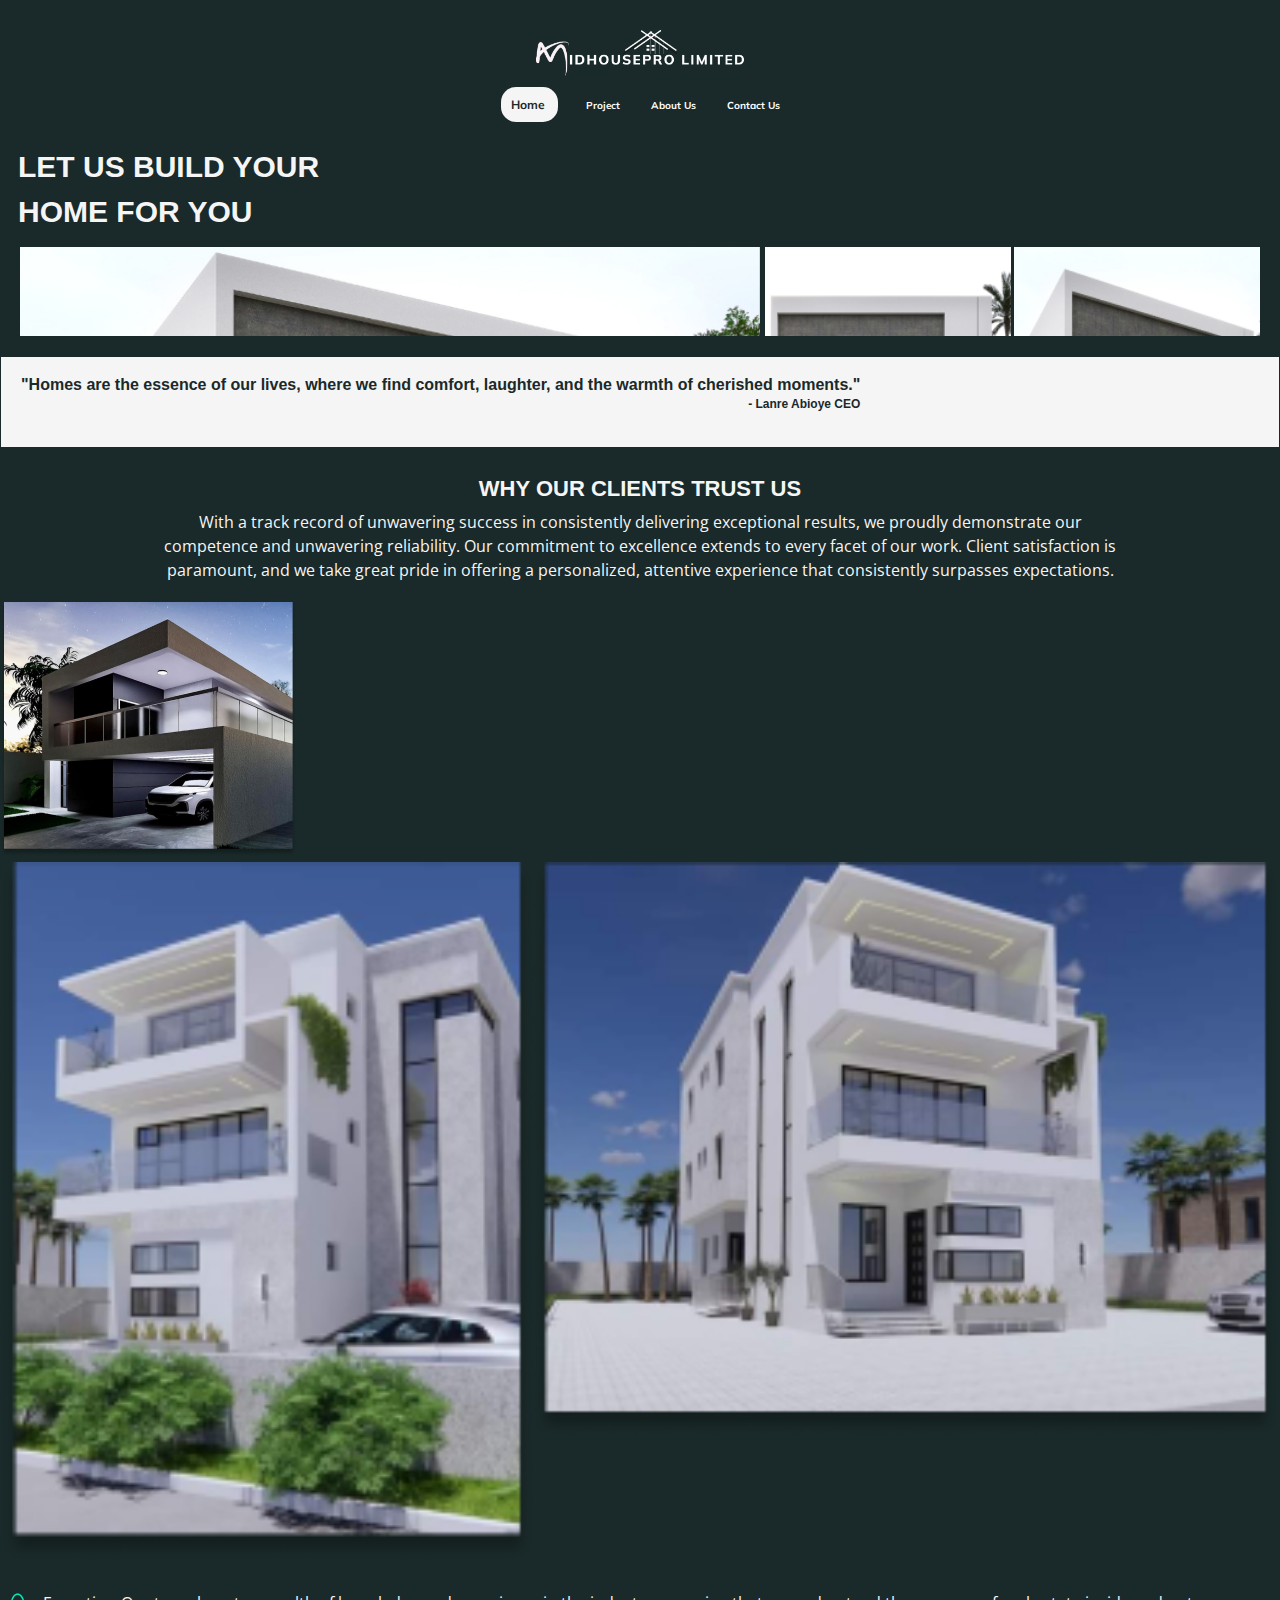
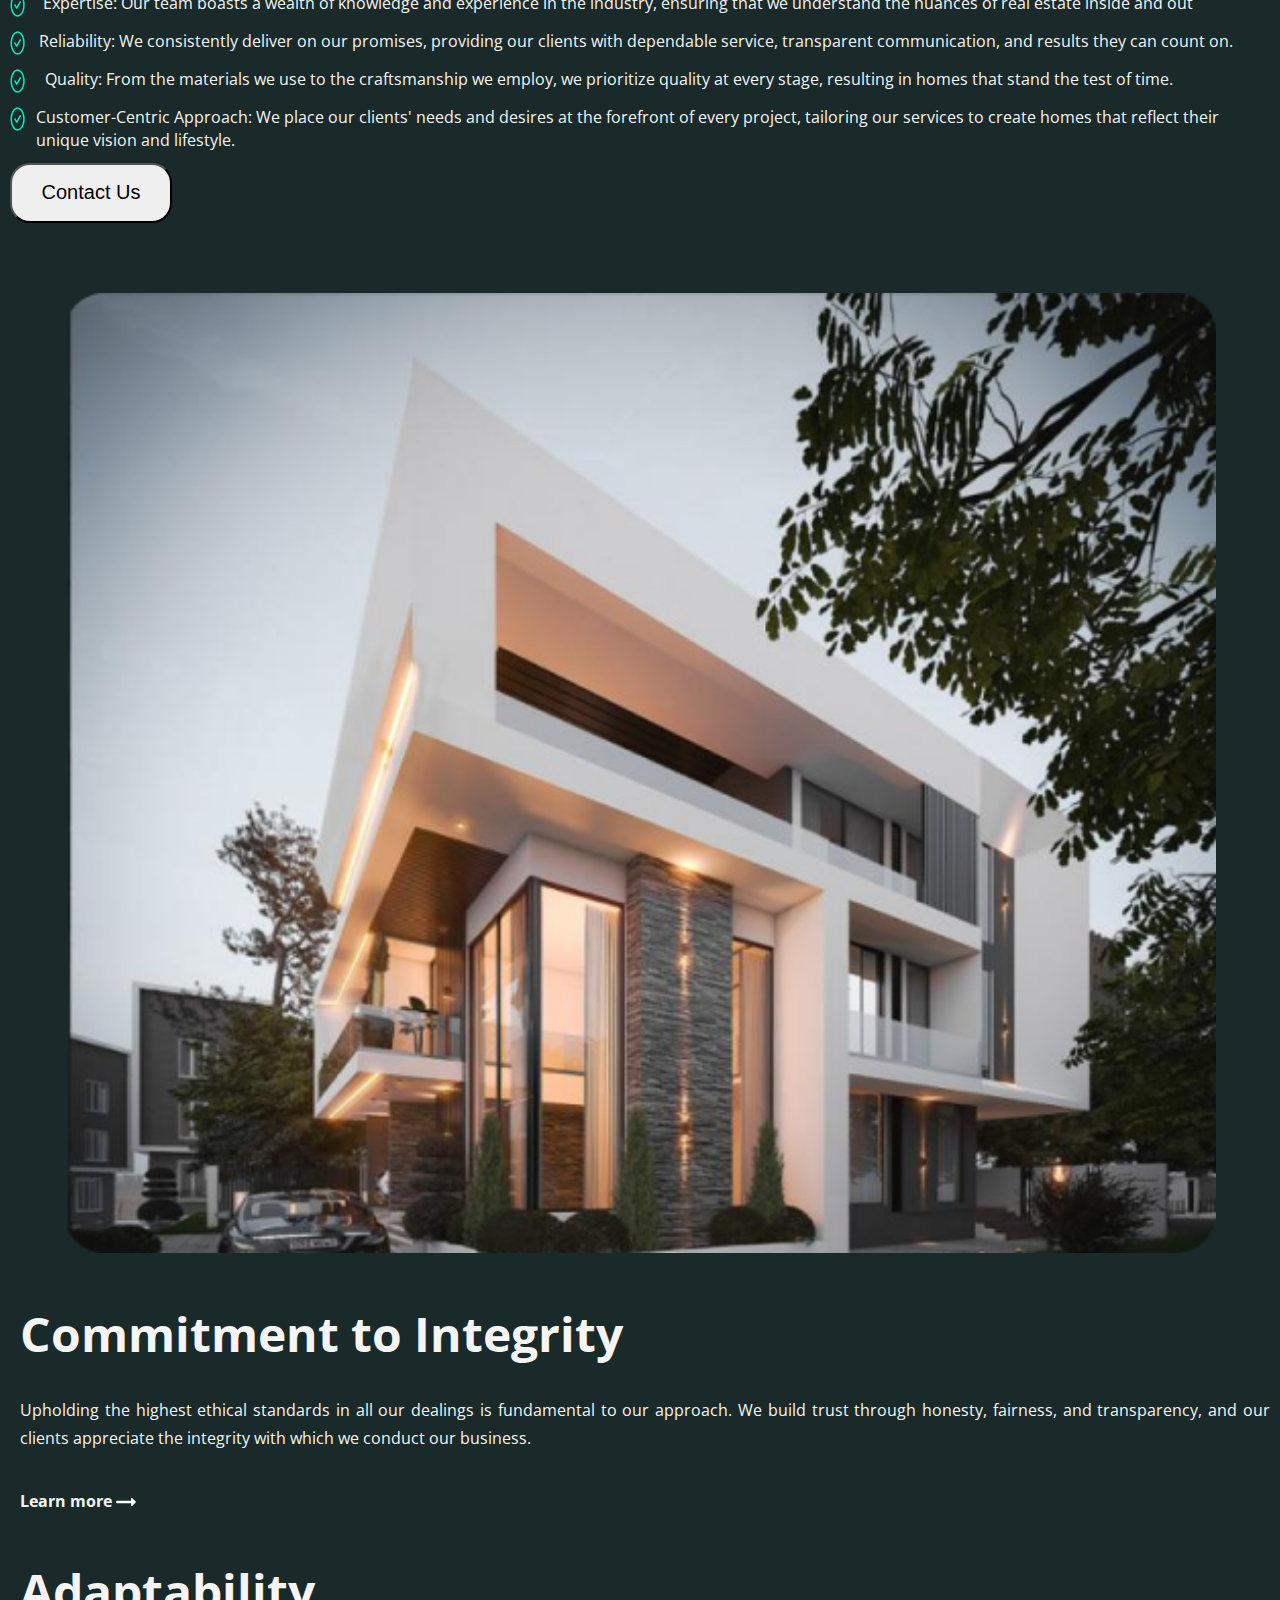
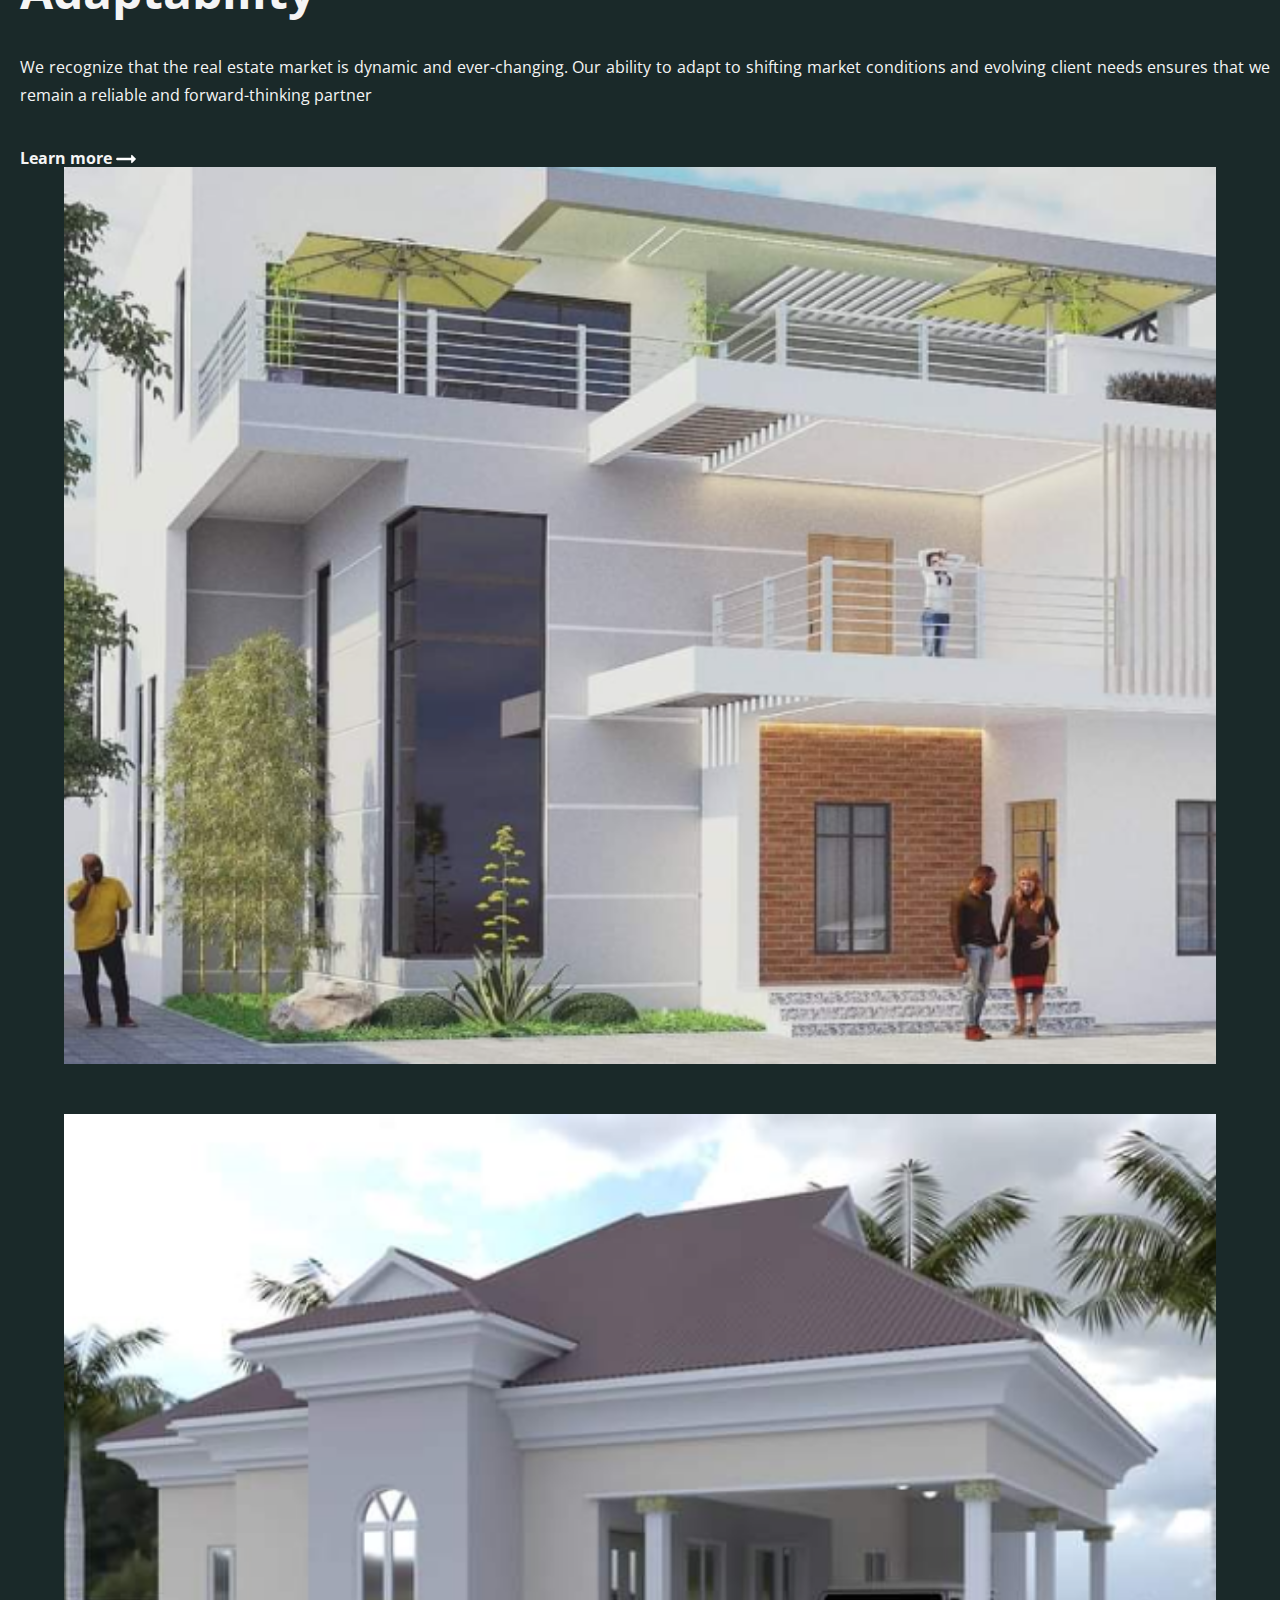
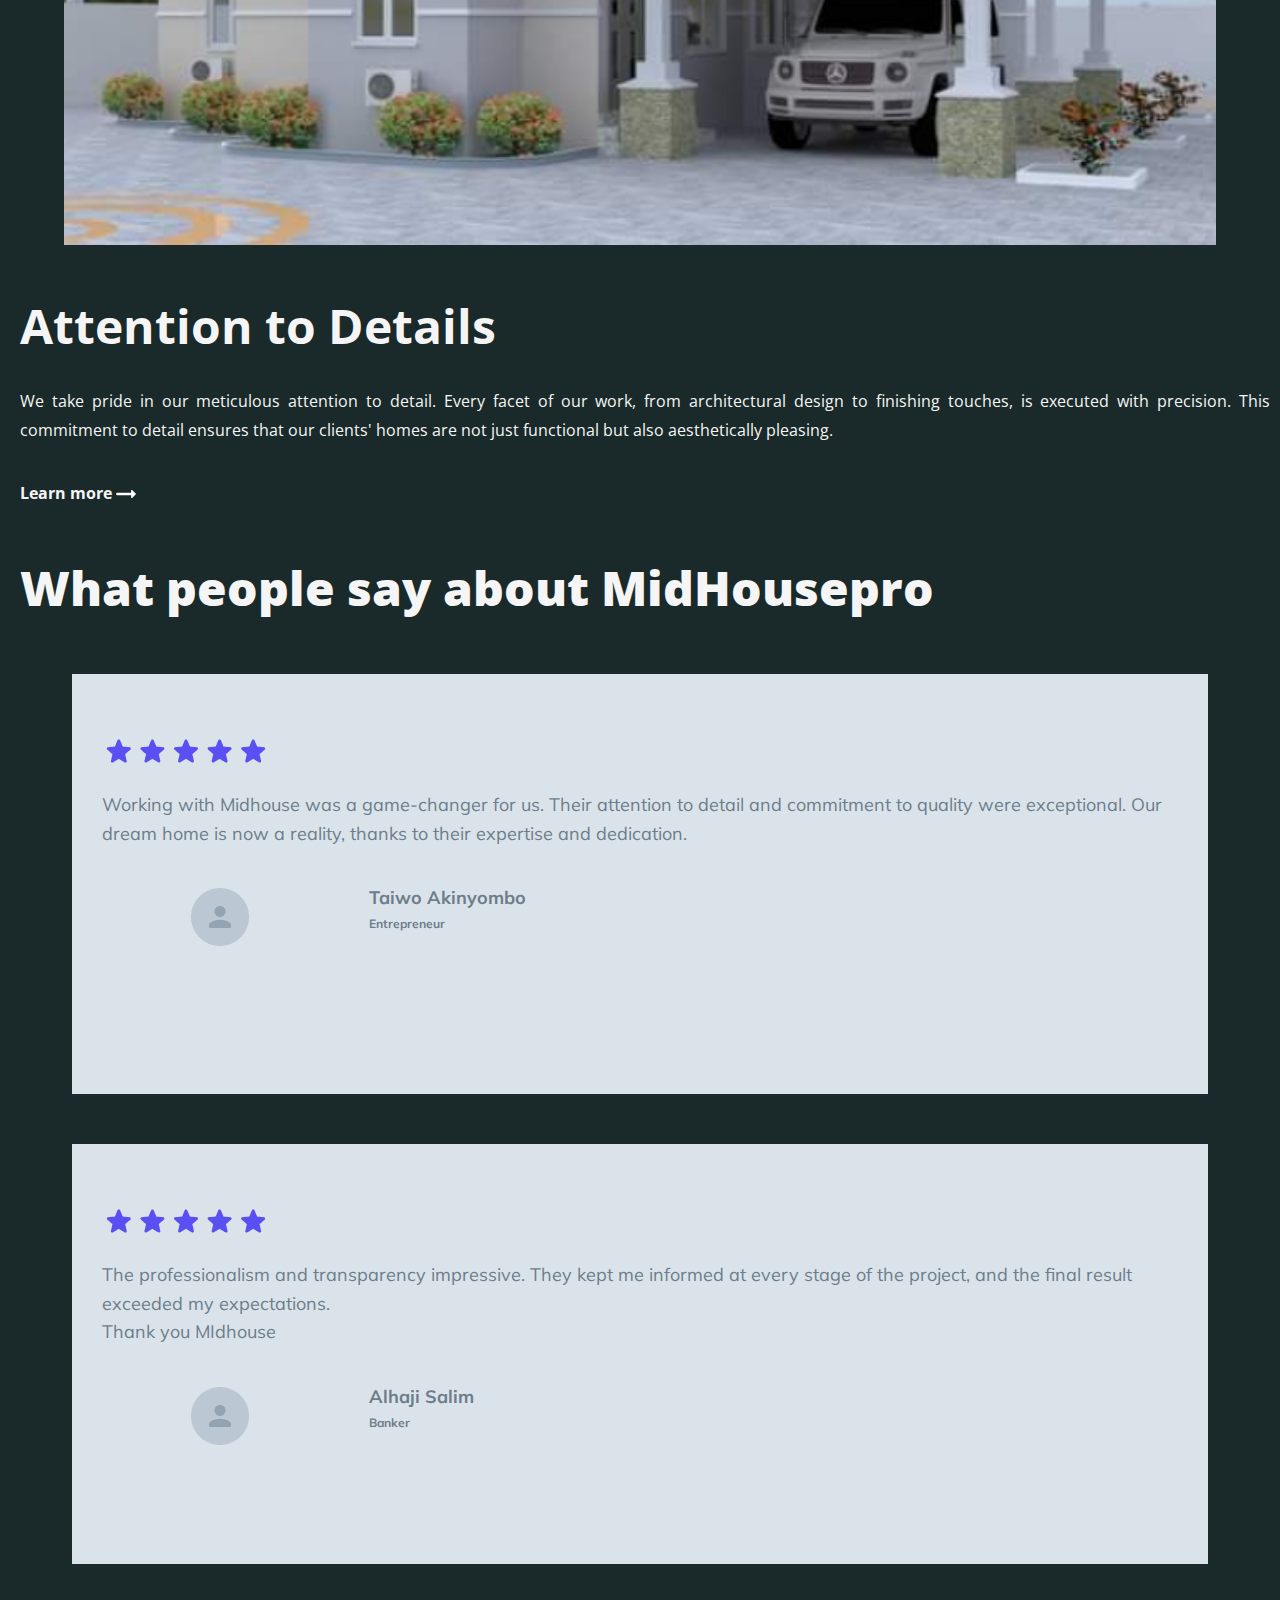
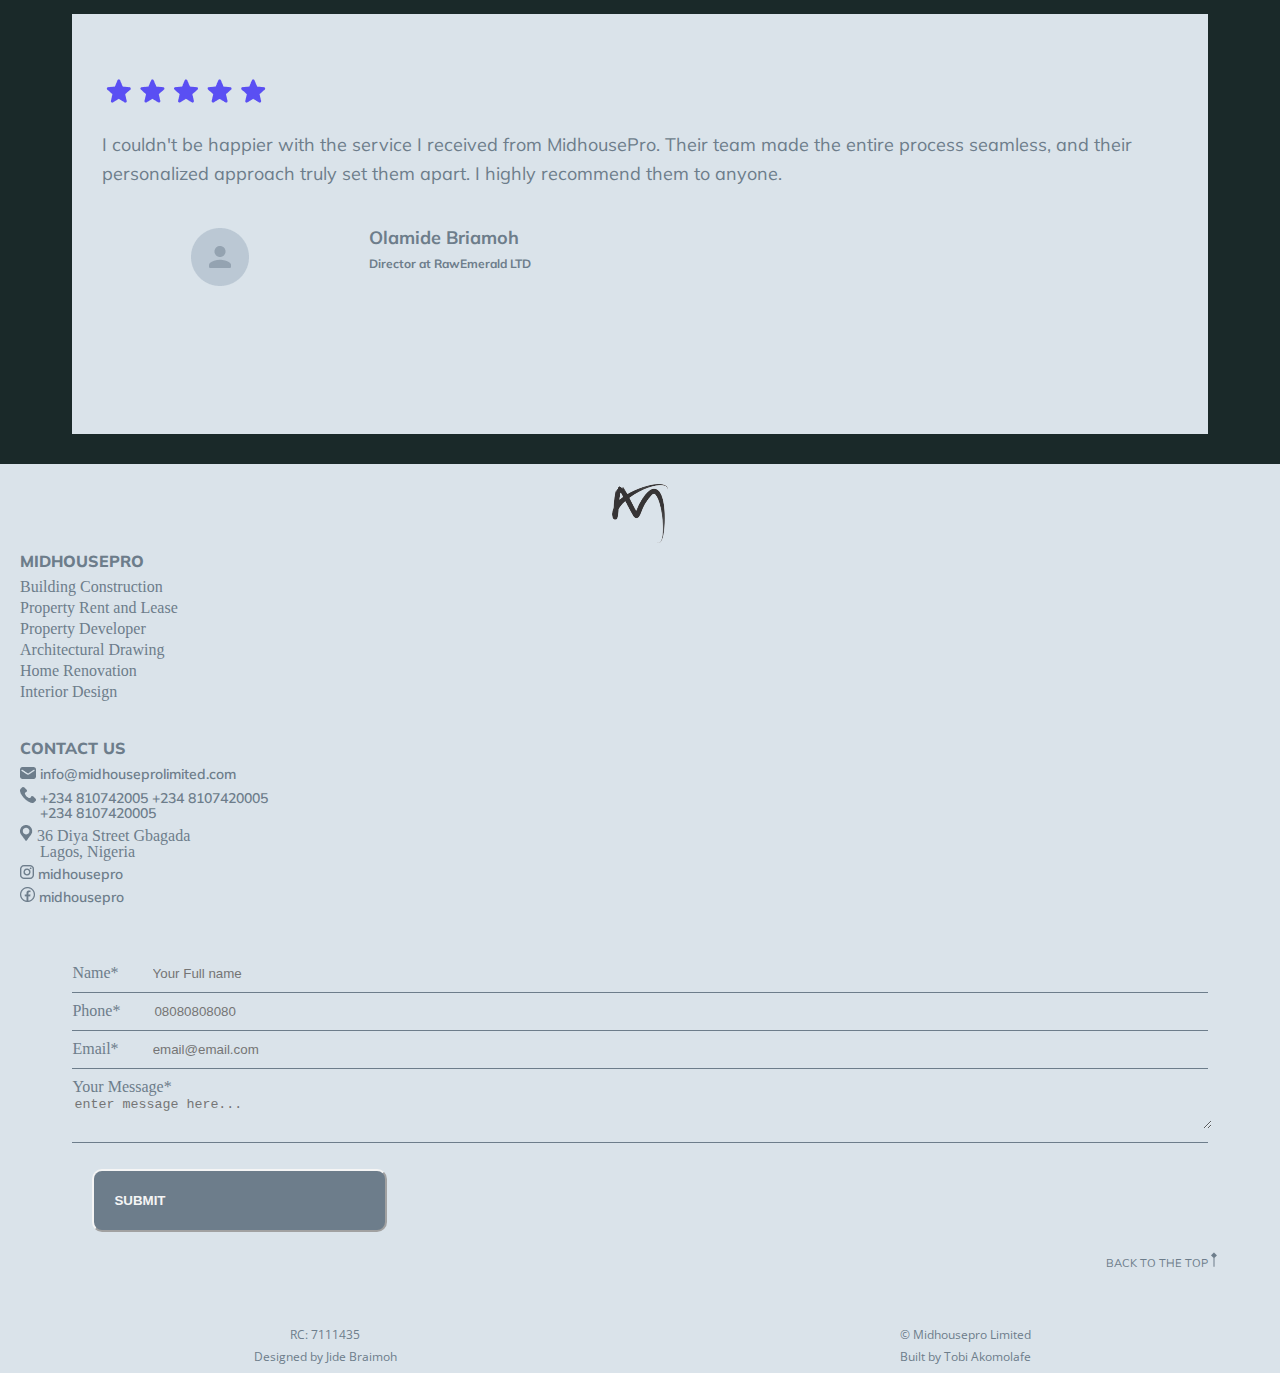
==== index.html @ d9597db4 "mobile version for all pages completed" ====
<!DOCTYPE html>
<html lang="en">
<head>
    <meta charset="UTF-8">
    <meta name="viewport" content="width=device-width, initial-scale=1.0">
    <meta name="description" content="Mid House Pro Limited Company">
    <title>MidHouseProLimited</title>
    <link rel="stylesheet" href="style.css">
</head>
<body>
    <section class="main">
        <nav>
            <div class="mainLogo"> </div>
            <div class="navLinks">
                <ul>
                    <li><a href="#" class="active"> Home </a></li>
                    <li><a href="projects.html" class=""> Project </a></li>
                    <li><a href="about.html" class=""> About Us </a></li>
                    <li><a href="#" class=""> Contact Us </a></li>
                </ul>
            </div>
        </nav>
<!-- home banner starts here -->
        <div class="home_banner">
            <div class="home_banner_Heading">
                <h1>LET US BUILD YOUR</h1>
                <h1>HOME FOR YOU</h1>
            </div>

            <div class="home_banner_images">
                <div class="home_banner_image1"></div>
                <div class="home_banner_imageGroup">
                    <div class="home_banner_image2"></div>
                    <div class="home_banner_image3"></div>
                </div>
            </div>
            <div class="ceo_caption">
                <figure>
                    "Homes are the essence of our lives, where we find comfort, laughter, and the warmth of cherished moments."
                    <figcaption> - Lanre Abioye CEO</figcaption>
                </figure>
            </div>
        </div>
    <!-- home banner ends here -->

    <!-- why trust us starts here -->
        <div class="why_us">
            <h1> Why our clients trust us </h1>
            <p> With a track record of unwavering success in consistently delivering exceptional results, 
                we proudly demonstrate our competence and unwavering reliability. 
                Our commitment to excellence extends to every facet of our work. Client satisfaction is paramount,
                and we take great pride in offering a personalized, attentive experience that consistently surpasses expectations.
            </p>
        </div>

        <div class="why_us_img">
            <img id = "whyusimg_1" src="/assets/whyus_1.png" alt="" srcset="">
            <img id = "whyusimg_2" src="/assets/whyus_2.png" alt="" srcset="">
            <img id = "whyusimg_3" src="/assets/whyus_3.png" alt="" srcset="">
        </div>

        <div class="why_us_points">
            <div class="why_us_data">
                <img src="/assets/tick-circle.png" alt="" srcset="">
                <p>Expertise: Our team boasts a wealth of knowledge and experience in the industry, 
                    ensuring that we understand the nuances of real estate inside and out</p>
            </div>
            

            <div class="why_us_data">
                <img src="/assets/tick-circle.png" alt="" srcset="">
                <p>
                    Reliability: We consistently deliver on our promises, providing our clients with dependable service, 
                    transparent communication, and results they can count on.
                </p>
            </div>

            <div class="why_us_data">
                <img src="/assets/tick-circle.png" alt="" srcset="">
                <p>
                    Quality: From the materials we use to the craftsmanship we employ, 
                    we prioritize quality at every stage, resulting in homes that stand the test of time.
                </p>
            </div>

            <div class="why_us_data">
                <img src="/assets/tick-circle.png" alt="" srcset="">
                <p>
                    Customer-Centric Approach: We place our clients' needs and desires at the forefront of every project, 
                    tailoring our services to create homes that reflect their unique vision and lifestyle.
                </p>
            </div>

            <button class="contact_btn" type="button"> <a href="#contactUs"> Contact Us </a></button>
        </div>
    <!-- why trust us ends here -->

    <!-- Commitment Starts Here -->
    <div class="mhp_commitment">
        <div class="mhp_commitment_item">
            <div class="commitment_img">
            <img src="/assets/integrity.png" alt="" srcset="">
            </div>
            <div class="commitment_data">
                <h1>
                    Commitment to Integrity
                </h1>
                <p>
                    Upholding the highest ethical standards in all our dealings is fundamental to our approach. 
                    We build trust through honesty, fairness, and transparency, 
                    and our clients appreciate the integrity with which we conduct our business.
                </p>
            </div>
            <div class="learnmore">
                <p>Learn more</p>
                <img src="/assets/arrow_right.png">
            </div>
        </div>



        <div class="mhp_commitment_item">
            <div class="commitment_data">
            <h1>
                Adaptability
            </h1>
            <p>
                We recognize that the real estate market is dynamic and ever-changing. 
                Our ability to adapt to shifting market conditions and evolving client needs ensures that we 
                remain a reliable and forward-thinking partner
            </p>
        </div>
        <div class="learnmore">
            <p>Learn more</p>
            <img src="/assets/arrow_right.png">
        </div>
        <div class="commitment_img">
            <img src="/assets/Adaptability.png" alt="" srcset="">
        </div>
        </div>
        
        
        <div class="mhp_commitment_item">
            <div class="commitment_img">
            <img src="/assets/Attention.png" alt="" srcset="">
        </div>
        <div class="commitment_data">
            <h1>
                Attention to Details
            </h1>
            <p>
                We take pride in our meticulous attention to detail. Every facet of our work, 
                from architectural design to finishing touches, is executed with precision. 
                This commitment to detail ensures that our clients' homes are not just functional 
                but also aesthetically pleasing.
            </p>
        </div>
        <div class="learnmore">
            <p>Learn more</p>
            <img src="/assets/arrow_right.png">
        </div>
            
        </div>
    </div>
    <!-- Commitment Ends Here -->




    <!-- Reviews Starts here -->
    <div class="mhp_reviews">
        <div class="review_heading">
            <h1>What people say about MidHousepro</h1>
        </div>

        <div class="review_block">
            <img src="/assets/Stars.png" alt="">
            <p>
                Working with Midhouse was a game-changer for us. Their attention to detail and commitment to quality were exceptional. 
                Our dream home is now a reality, thanks to their expertise and dedication.
            </p>
            <div class="reviewer">
                <img src="/assets/Avatar.png" alt="">
                <h3 class="reviewername">Taiwo Akinyombo <span><br>Entrepreneur</span></h3>

            </div>
        </div>

        <div class="review_block">
            <img src="/assets/Stars.png" alt="">
            <p>
                The professionalism and transparency impressive. They kept me informed at every stage of the project, 
                and the final result exceeded my expectations. <br>
                Thank you MIdhouse
            </p>
            <div class="reviewer">
                <img src="/assets/Avatar.png" alt="">
                <h3 class="reviewername">Alhaji Salim <span><br>Banker</span></h3>

            </div>
        </div>


        <div class="review_block">
            <img src="/assets/Stars.png" alt="">
            <p>
                I couldn't be happier with the service I received from MidhousePro. 
                Their team made the entire process seamless, and their personalized approach truly set them apart. 
                I highly recommend them to anyone.
            </p>
            <div class="reviewer">
                <img src="/assets/Avatar.png" alt="">
                <h3 class="reviewername">Olamide Briamoh <span><br>Director at RawEmerald LTD</span></h3>

            </div>
        </div>
    </div>
    <!-- Reviews Ends Here -->

    <!-- contactUs footer -->
    <div class="Mhp_contactus">
        <img src="/assets/logo_m.png" alt="">
        <div class="contact_services">
            <p>midhousepro</p>
            <ul>
                <li> Building Construction </li>
                <li> Property Rent and Lease </li>
                <li> Property Developer </li>
                <li> Architectural Drawing </li>
                <li> Home Renovation </li>
                <li> Interior Design </li>
            </ul>
        </div>


        <div class="contact_social">
            <p>Contact Us</p>
            <ul>
                <li> 
                    <img src="/assets/icon_mail.png" alt=""> 
                    <a href="mailto:info@midhouseprolimited.com">info@midhouseprolimited.com</a> 
                </li>
                <li><img src="/assets/icon_phone.png" alt=""> 
                    <a href="tel:+234810742005">+234 810742005</a>
                    <a href="tel:+2348107420005">+234 8107420005</a>
                    <a class="contact_paragraph" href="tel:+2348107420005">+234 8107420005</a>
                </li>
                <li> <img src="/assets/icon_location.png" alt=""> 
                    36 Diya Street Gbagada <span class="contact_paragraph">Lagos, Nigeria</span>
                </li>
                <li> 
                    <img src="/assets/icon_ig.png" alt=""> 
                    <a href="https://instagram.com/midhousepro">midhousepro</a> 
                </li>
                <li> 
                    <img src="/assets/icon_fb.png" alt=""> 
                    <a href="https://fb.com/midhousepro">midhousepro</a> 
                </li>
            </ul>
        </div>

        <div class="form_contact_us">
            <form class="form_contact_us">
                <div class="form_items">
                  <label for="name">Name*</label>
                  <input type="text" id="name" name="name" placeholder="Your Full name">
                </div>
        
                <div class="form_items">
                  <label for="phone">Phone*</label>
                  <input type="tel" id="Phone" name="phone" placeholder="08080808080">
                </div>
        
                <div class="form_items">
                  <label for="name">Email*</label>
                  <input type="email" id="email" name="email" placeholder="email@email.com">
                </div>
        
                <div class="form_items">
                  <label for="message">Your Message*</label>
                  <textarea id="message" name="message" placeholder="enter message here..."></textarea>
                </div>
        
                <br>
                <button> Submit </button>
                <p> BACK TO THE TOP 
                    <a href="#"> 
                        <img src="/assets/arrow_up.png" alt=""> 
                    </a>
                </p>
              </form>
        </div>
    </div>
    <!-- ContactUs Ends Here -->

</section>
    <footer>
        <p>RC: 7111435 </p>
        <p>&copy; Midhousepro Limited</p>
        <p>Designed by Jide Braimoh</p>
        <p>Built by Tobi Akomolafe</p>
    </footer>
    
    <script src="script.js"></script>
</body>
</html>
---- style.css ----
/* http://meyerweb.com/eric/tools/css/reset/ 
   v2.0 | 20110126
   License: none (public domain)
*/

html,
body,
div,
span,
applet,
object,
iframe,
h1,
h2,
h3,
h4,
h5,
h6,
p,
blockquote,
pre,
a,
abbr,
acronym,
address,
big,
cite,
code,
del,
dfn,
em,
img,
ins,
kbd,
q,
s,
samp,
small,
strike,
strong,
sub,
sup,
tt,
var,
b,
u,
i,
center,
dl,
dt,
dd,
ol,
ul,
li,
fieldset,
form,
label,
legend,
table,
caption,
tbody,
tfoot,
thead,
tr,
th,
td,
article,
aside,
canvas,
details,
embed,
figure,
figcaption,
footer,
header,
hgroup,
menu,
nav,
output,
ruby,
section,
summary,
time,
mark,
audio,
video {
    margin: 0;
    padding: 0;
    border: 0;
    font-size: 100%;
    /* font: inherit; */
    vertical-align: baseline;
}

/* HTML5 display-role reset for older browsers */
article,
aside,
details,
figcaption,
figure,
footer,
header,
hgroup,
menu,
nav,
section {
    display: block;
}

body {
    line-height: 1;
}

ol,
ul {
    list-style: none;
}

blockquote,
q {
    quotes: none;
}

blockquote:before,
blockquote:after,
q:before,
q:after {
    content: '';
    content: none;
}

table {
    border-collapse: collapse;
    border-spacing: 0;
}



/* variables */
:root {
    --mhpgreen: #1A2929;
    --white: #f5f5f5;
    --mhpblue: #DAE3EA;
    --mhpgrey: #6D7D8B;
}


/* Font definitions */
@font-face {
    font-family: mulish;
    src: url(/fonts/Mulish-VariableFont_wght.ttf);
}

@font-face {
    font-family: opensans;
    src: url(/fonts/OpenSans-VariableFont_wdth.ttf);
}

@font-face {
    font-family: se ;
    src: url();
}

/* general settings */
h1{
    font-family: 'Segoe UI', Tahoma, Geneva, Verdana, sans-serif;
}

p{
    font-family: opensans;
}

html {
    background-color: var(--mhpgreen);
    color: var(--white);
    overflow-x: hidden;
}


/* Main Setting for Phone starts here */
.mainLogo {
    width: 209px;
    height: 46px;
    margin: 30px auto 5px auto;
    background-image: url(/assets/LogoMain.png);
    background-position: center;
    background-size: contain;
}

.navLinks {
    text-align: center;
    margin-top: 20px;
    margin-bottom: 12px;
}

.navLinks ul {
    margin: auto;
    width: 100%;
}

.navLinks li {
    color: white;
    display: inline;
}

.navLinks a {
    color: white;
    font-size: 10px;
    font-weight: 700;
    font-family: mulish;
    text-decoration: none;
    margin: 0px 14px;
}

.active {
    color: var(--mhpgreen) !important;
    background-color: var(--white);
    font-size: 12px !important;
    padding: 10px;
    border-radius: 15px;
}

.home_banner_Heading{
    margin: 40px auto 20px 18px;
}

.home_banner_Heading h1{
    margin-top: 15px;
    font-size: 30px;
    font-weight: 600;
    font-family: 'Segoe UI', Tahoma, Geneva, Verdana, sans-serif;
}

.home_banner_images {
    display: grid;
    grid-template-columns: 6fr 4fr;
    gap: 3px;
    margin: 20px;
    height: 89px;
}

.home_banner_image1 {
    grid-column: 1/2;
    /* width: 249px; */
    background-image: url(/assets/Home_banner1.png);
    background-size: cover;
    background-repeat: no-repeat;
}

.home_banner_imageGroup {
    grid-column: 2/3;
    display: grid;
    grid-template-columns: 1fr 1fr;
    gap: 3px;
}

.home_banner_image2 {
    background-image: url(/assets/Home_banner2.png);
    background-size: cover;
    background-repeat: no-repeat;
}

.home_banner_image3 {
    background-image: url(/assets/Home_banner3.png);
    background-size:cover;
    background-repeat: no-repeat;
}

.ceo_caption{
    height: 90px;
    background-color: var(--white);
    color: var(--mhpgreen);
    border: solid 1px var(--mhpgreen);
    font-family: 'Segoe UI', Tahoma, Geneva, Verdana, sans-serif;
}

figure{
    font-weight: 600;
    font-size: 16px;
    padding: 10px;
    margin: 10px;
    align-content: center;
    position: absolute;
}

figcaption{
    text-align: right;
    margin: 5px auto;
    font-size: 12px;
}


.why_us{
    text-align: center;
    margin-top: 30px;
}

.why_us h1{
    text-transform: uppercase;
    font-size: 22px;
    font-weight: 600;
    margin-bottom: 10px;
}

.why_us p{
    text-align: center;
    margin: auto;
    width: 75%;
    font-size: 16px;
    line-height: 1.5;
}

.why_us_img{
    margin-top: 20px;
    display: grid;
    grid-template-columns: repeat(12, 1fr);
    row-gap: 5px;
}

#whyusimg_1{
    grid-column: 1/13;
    grid-row: 1;
}

#whyusimg_2{
    width: 100%;
    grid-column: 1/6;
    grid-row: 2;
}

#whyusimg_3{
    width: 100%;
    grid-column:6/13;
    grid-row: 2;
    /* margin-top: 40px; */
}

.why_us_points{
    margin: 30px 10px;
}

.why_us_data{
    display: grid;
    grid-template-columns: repeat(12 1fr);
    gap: 10px;
    margin-bottom: 12px;
}

.why_us_data img{
    grid-column: 1/2;
}

.why_us_data p{
    grid-column: 2/13;
    line-height: 1.4;
}

.contact_btn{
    width: 162px;
    height: 60px;
    border-radius: 20px
}

.contact_btn a{
    text-decoration: none;
    color: black;
    font-size: 20px;
}

.mhp_commitment{
    margin-top: 70px;
    width: 100%;

}

.mhp_commitment_item{
    margin-bottom: 50px;
}

.commitment_img img{
    /* padding: 5 */
    display: flex;
    justify-content: center;
    align-content: center;
    width: 90%;
    margin: auto;
   
}

.commitment_data h1{
    margin-top: 50px;
    margin-left: 20px;
    font-size: 48px;
    font-family: opensans;
    font-weight: 700;
    line-height: 1.3;
}

.commitment_data p{
    margin-top: 30px;
    margin-left: 20px;
    margin-right: 10px;
    font-size: 16px;
    font-family: opensans;
    line-height: 1.8;
    text-align: justify;
}

.learnmore{
    margin-left: 20px;
    margin-top: 40px;
}

.learnmore img, .learnmore p{
    display: inline-block;
    font-size: 16px;
    font-weight: 700;
}
.mhp_reviews{
    margin: 20px;
}


.review_heading h1{
    font-size: 48px;
    font-weight: 800;
    font-family: opensans;
    line-height: 1.5;
}

.review_block{
    width: 90%;
    height: 400px;
    background-color: var(--mhpblue);
    margin: 50px auto 30px auto;
    padding: 10px;
}

.review_block img{
    margin: 50px auto 0px 20px;
}

.review_block p{
    margin: 20px auto 0px 20px;
    color: var(--mhpgrey);
    font-size: 18px;
    font-family: mulish;
    line-height: 1.6;
}

.reviewer{
    display: grid;
    grid-template-columns: 1fr 3fr;
    gap: 10px;
    color: var(--mhpgrey);
    margin-top: 40px;

}

.reviewer img{
    grid-column: 1/2;
    margin: auto;
}

.reviewer h3{
    grid-column: 2/3;
    font-family: mulish;
    font-size: 18px;
}


.reviewer span{
    line-height: 2;
    font-size: 12px;
}


.Mhp_contactus{
    background-color: var(--mhpblue);
    color: var(--mhpgrey);
}

.Mhp_contactus img{
    display: flex;
    margin: auto;
    padding-top: 20px;
}

.contact_social, .contact_services{
    margin: 40px 30px auto 20px;
}

.contact_services{
    margin-top: 10px;
}


.contact_social p, .contact_services p{
    font-family: mulish;
    text-transform: uppercase;
    font-size: 16px;
    font-weight: 800;
    margin-bottom: 10px;
}


.contact_social img {
    padding: 0;
    display: inline;
}

.contact_social a, .contact_services a{
    text-decoration: none;
    color: var(--mhpgrey);
    font-size: 14px;
    font-weight: 600;
    font-family: mulish;
}

.contact_social li, .contact_services li{
    margin-bottom: 5px;
}

.contact_paragraph{
    display: block;
    margin-left: 20px;
}

.form_contact_us {
    width: 95%;
    margin: 60px auto 0px auto;
   }
   
.form_contact_us button {
width: 295px;
height: 63px;
margin-left: 30px;
margin-bottom: 0px;
border-radius: 10px;
border-color: var(--white);
text-align: left;
padding-left: 20px;
text-transform: uppercase;
font-weight: 700;
background-color: var(--mhpgrey);
color: var(--white);

}

.form_contact_us img{
    display: inline;
}

.form_contact_us p{
    text-align: right;
    font-size: 0.7em;
    font-family: mulish;
    color: var(--mhpgrey);
    padding-bottom: 40px;
}

.form_contact_us a{
    text-decoration: none;
}


.form_items {
margin: 10px;
padding-bottom: 10px;
border-bottom: solid 1px var(--mhpgrey)
}

.form_contact_us input {
width: 70%;
background-color: rgba(0, 0, 0, 0);
border-style: none;
color: var(--mhpgrey);
outline: none;
padding-left: 30px;
text-overflow: ellipsis;
}

.form_items textarea {
background-color: rgba(0, 0, 0, 0);
width: 100%;
outline: none;
border-style: none;
color: var(--mhpgrey);
}

footer{
    display: grid;
    grid-template-columns: 1fr 1fr;
    font-family: mulish;
    font-size: 12px;
    background-color: var(--mhpblue);
    color: var(--mhpgrey);
    padding: 20px 0px 0px 0px;
}

footer p{
margin-left: 10px;
margin-bottom: 10px;
text-align: center;
}


/* Styling for Project Page */
.projects_intro{
    margin-top: 70px;
    margin-bottom: 30px;
    font-family: 'Segoe UI', Tahoma, Geneva, Verdana, sans-serif;
    margin-left: 40px;
}

.projects_intro h1{
    font-size: 20px;
    font-weight: 700;
}

.projects_intro p{
    width: 80%;
    font-size: 18px;
    margin-top: 30px;
    font-weight: 700;
    line-height: 1.6;
}

.project_list{
    width: 90%;
    height: 500px;
    margin: 30px auto;
    background-color: var(--mhpblue);
    color: black;
    font-family: mulish;
    font-size: 24px;
    line-height: 1.5;
    border-radius: 10px;
}

.project_list img{
    width: 100%;
    height: 220px;
}

.project_list p{
    margin-left: 20px;
}

.project_btn{
    width: 200px;
    height: 48px;
    border-radius: 4px;
    background-color: var(--mhpblue);
    text-align: center;
    color: var(--mhpgrey);
    margin-left: 20px;
    margin-bottom: 50px;
    font-family: mulish;
    font-size: 16px;
}


/* styling aboutus page here */

.about_us img{
    display: flex;
    width: 350px;
    height: 154px;
    margin: 20px auto;
    border-radius: 20px;
}

.about_us h1{
    font-family: mulish;
    font-size: 20px;
    font-weight: 800;
    text-align: center;
    margin-top: 50px;
    margin-bottom: 0px;
}

.about_us p{
    margin-left: 40px;
    margin-bottom: 20px;
    width: 327px;
    font-family: mulish;
    font-size: 12px;
    line-height: 1.7;
}

.signature{
    margin-bottom: 5px !important;
    margin-top: 50px !important;
}


.signature_ecclipse{
    margin-bottom: 5px !important;
}

.signature_ecclipse img{
    width: auto;
    height: auto;
    margin: 0px !important;
}

.signature_CEO{
    margin-bottom: 30px !important;
}
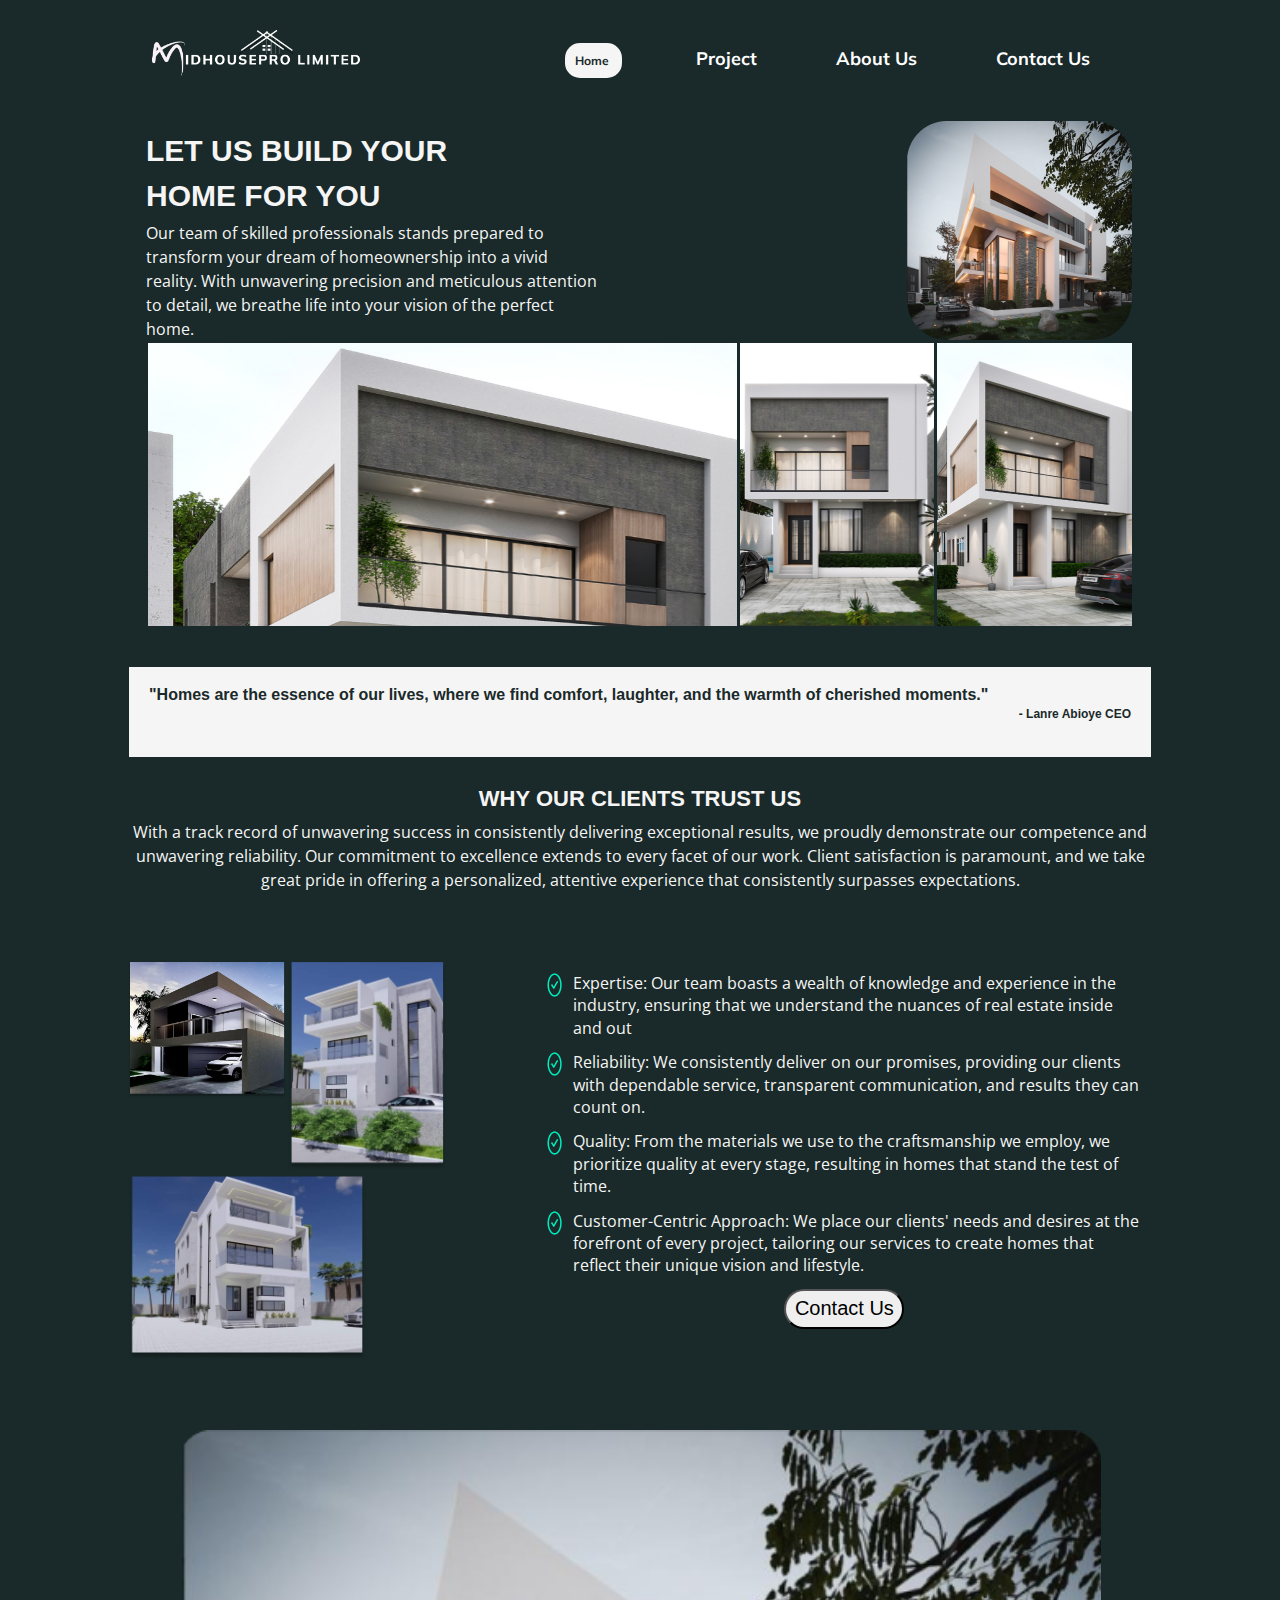
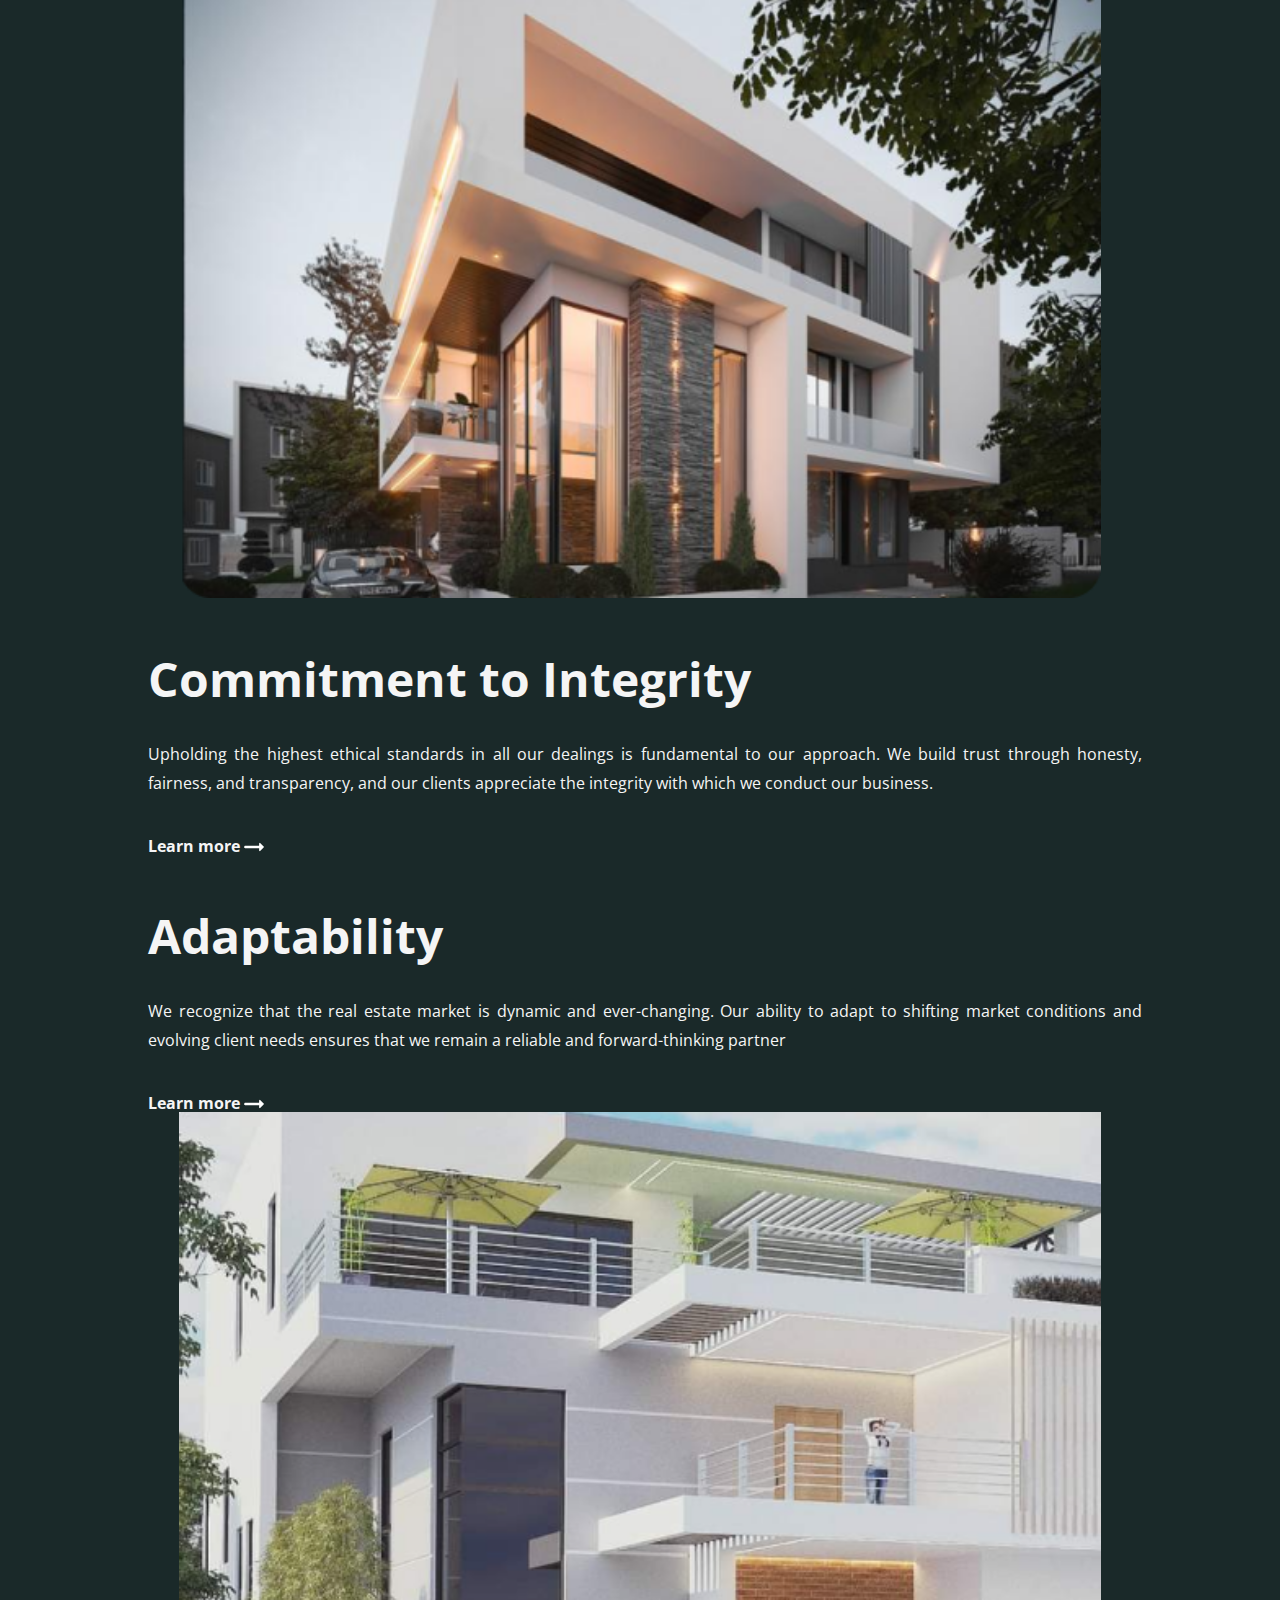
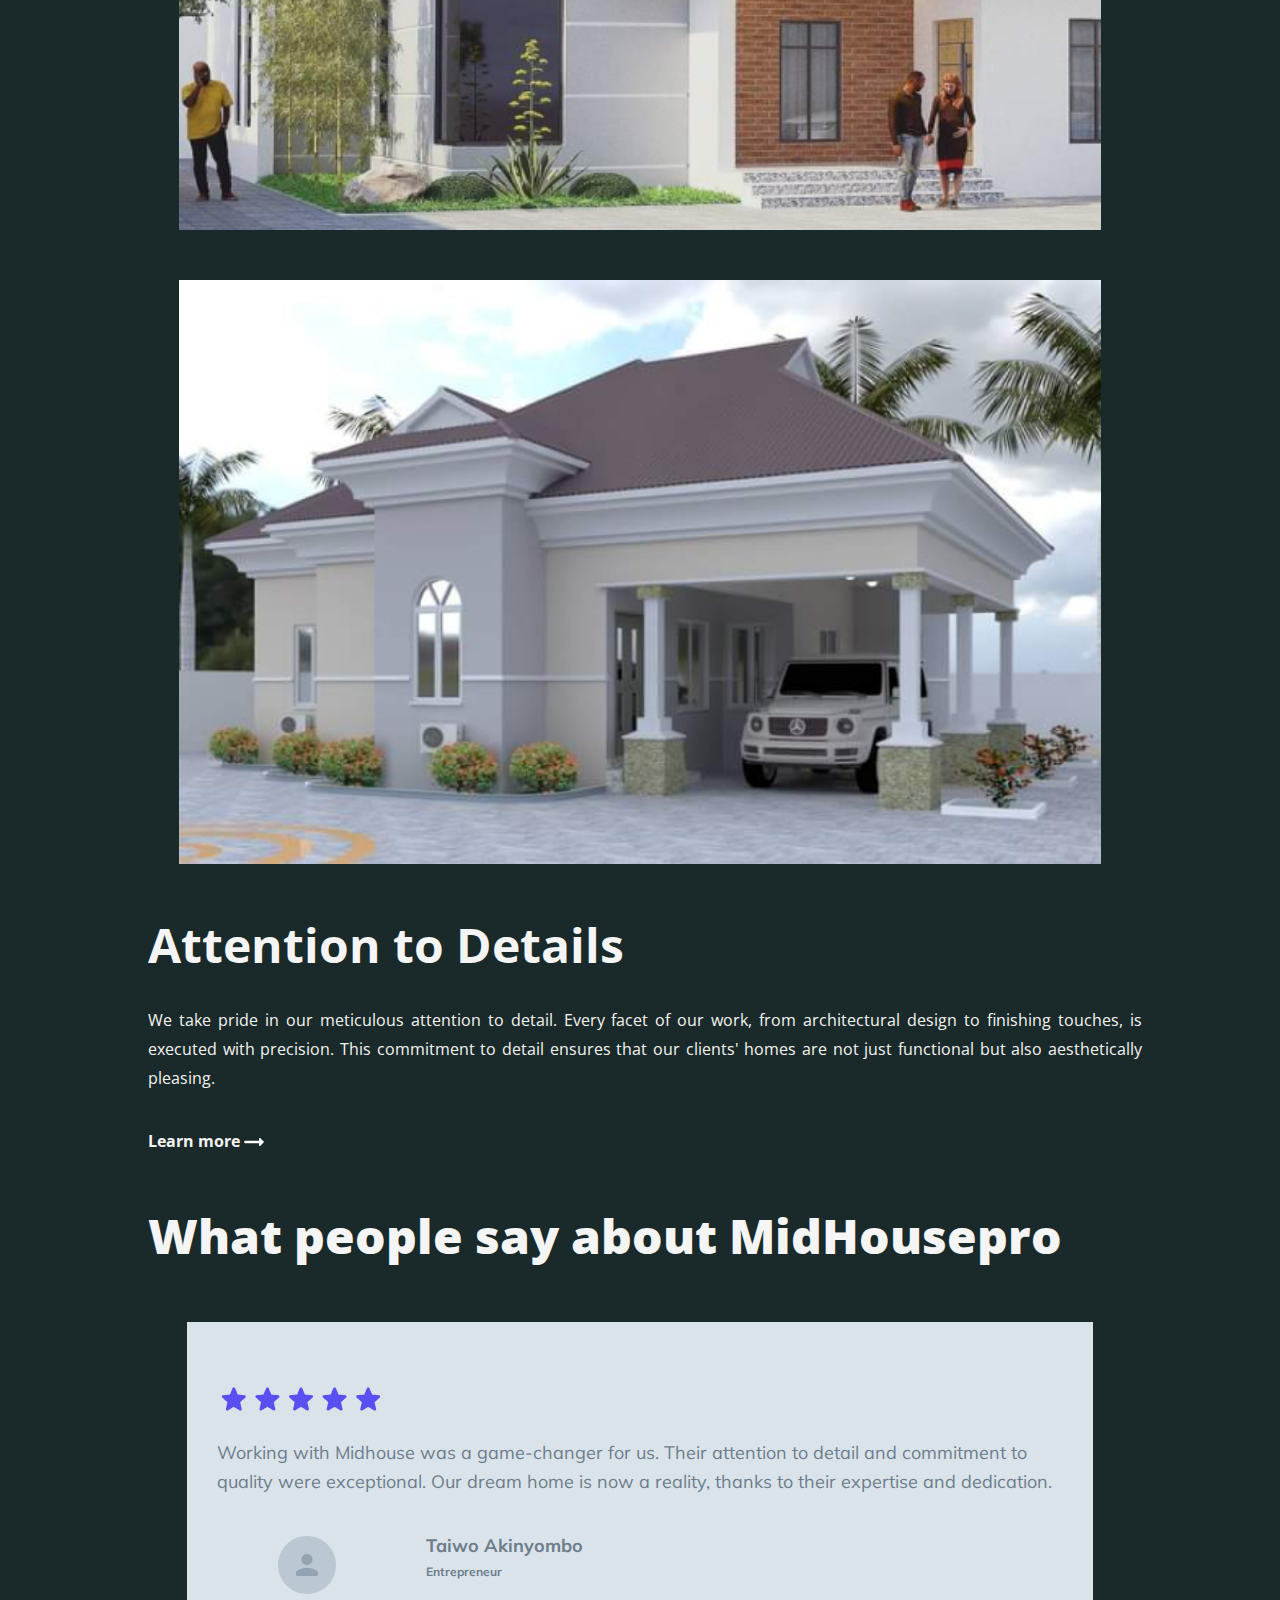
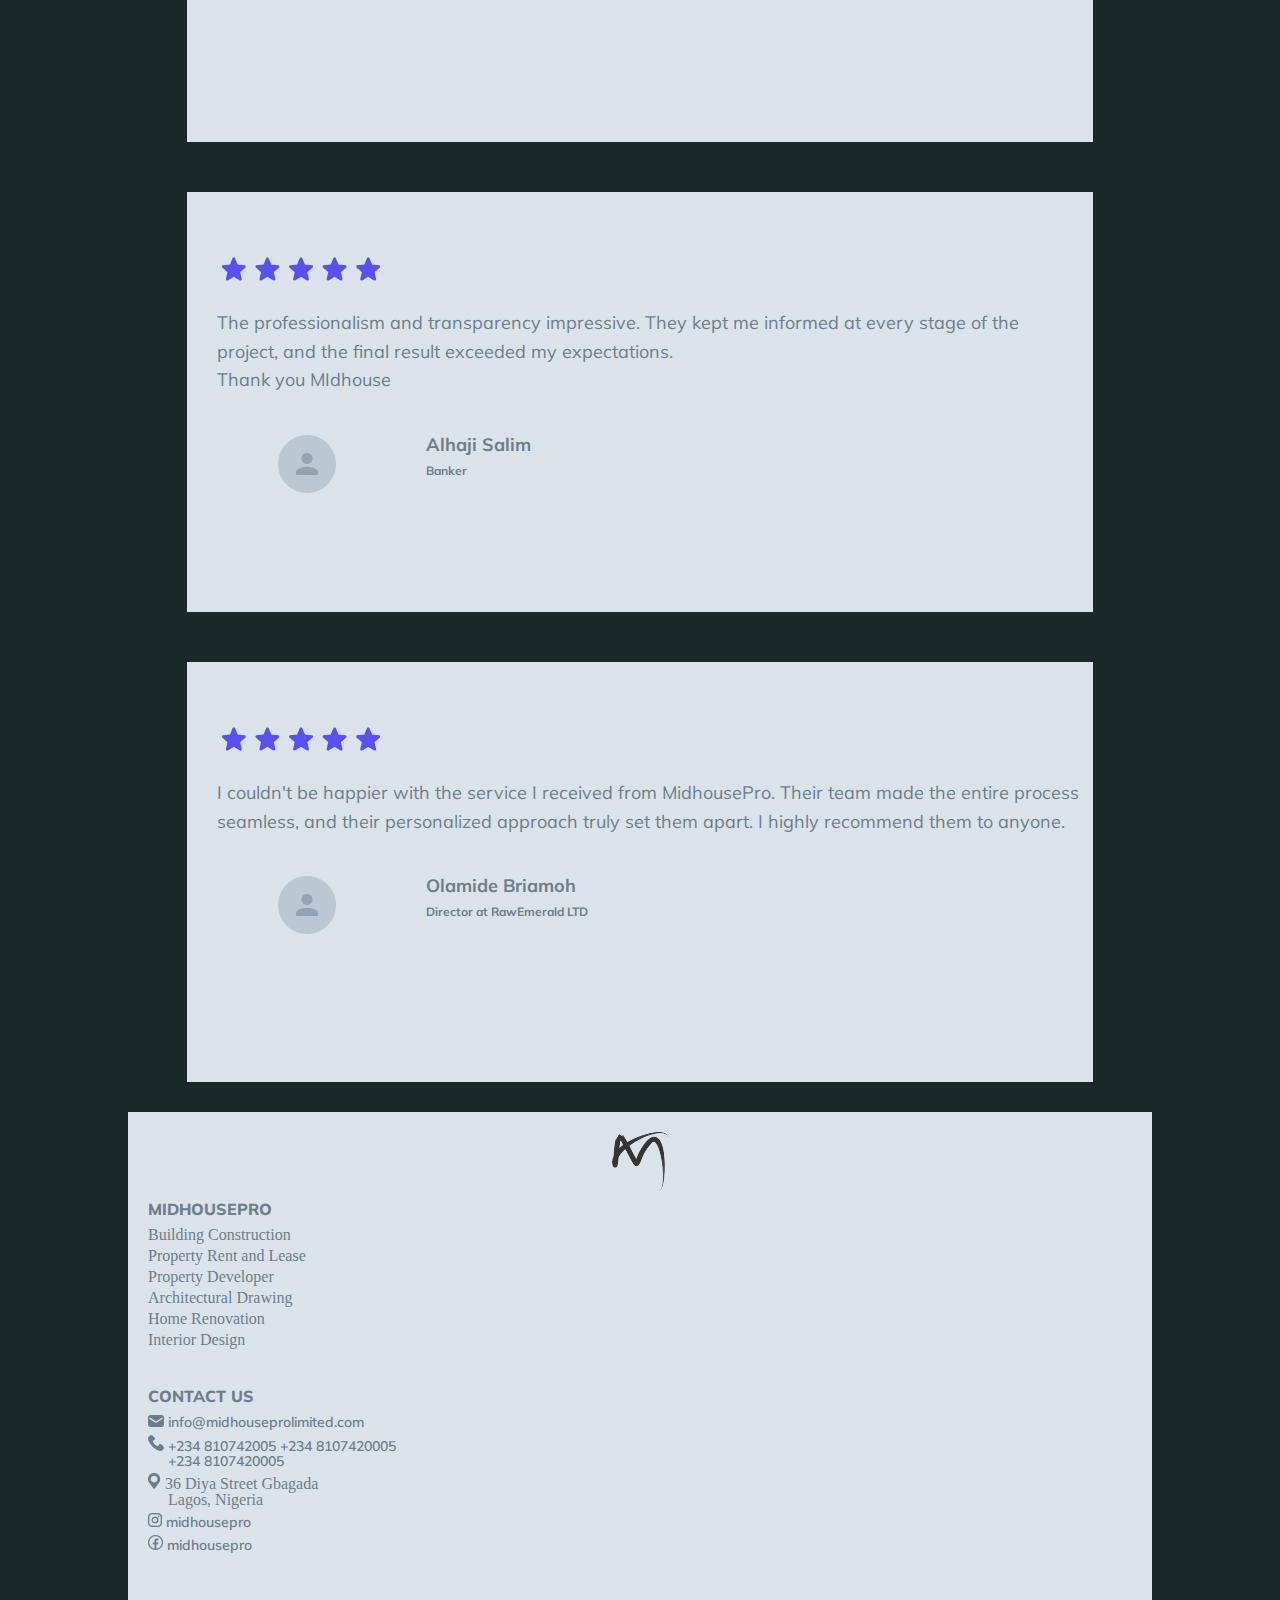
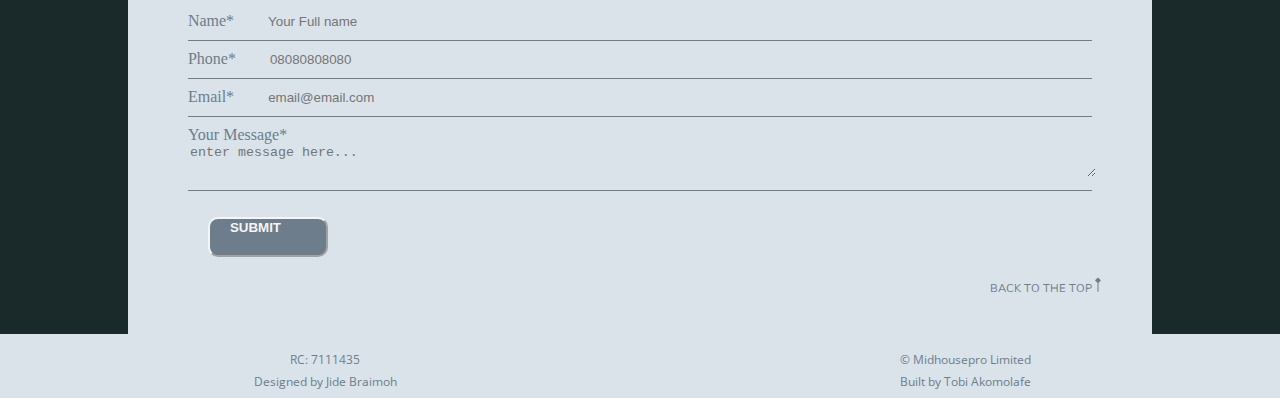
==== commit c51f54da: "started desktop and tablet styling" ====
--- a/index.html
+++ b/index.html
@@ -8,8 +8,8 @@
     <link rel="stylesheet" href="style.css">
 </head>
 <body>
-    <section class="main">
-        <nav>
+    <section class="home_main">
+        <nav class="large_nav">
             <div class="mainLogo"> </div>
             <div class="navLinks">
                 <ul>
@@ -23,8 +23,22 @@
 <!-- home banner starts here -->
         <div class="home_banner">
             <div class="home_banner_Heading">
-                <h1>LET US BUILD YOUR</h1>
-                <h1>HOME FOR YOU</h1>
+                <div class="heading_text">
+                    <h1>LET US BUILD YOUR</h1>
+                    <h1>HOME FOR YOU</h1>
+                    <div class="large_screen large_screen_text">
+                        <p>
+                            Our team of skilled professionals stands prepared to 
+                            transform your dream of homeownership into a vivid reality. 
+                            With unwavering precision and meticulous attention to detail,
+                            we breathe life into your vision of the perfect home.
+                        </p>
+                    </div>
+                </div>
+                <div class="large_screen head_img">
+                    <img src="/assets/headingImage.png" alt="image1">
+                </div>
+
             </div>
 
             <div class="home_banner_images">
@@ -44,6 +58,7 @@
     <!-- home banner ends here -->
 
     <!-- why trust us starts here -->
+    <section>
         <div class="why_us">
             <h1> Why our clients trust us </h1>
             <p> With a track record of unwavering success in consistently delivering exceptional results, 
@@ -53,46 +68,51 @@
             </p>
         </div>
 
-        <div class="why_us_img">
-            <img id = "whyusimg_1" src="/assets/whyus_1.png" alt="" srcset="">
-            <img id = "whyusimg_2" src="/assets/whyus_2.png" alt="" srcset="">
-            <img id = "whyusimg_3" src="/assets/whyus_3.png" alt="" srcset="">
-        </div>
-
-        <div class="why_us_points">
-            <div class="why_us_data">
-                <img src="/assets/tick-circle.png" alt="" srcset="">
-                <p>Expertise: Our team boasts a wealth of knowledge and experience in the industry, 
-                    ensuring that we understand the nuances of real estate inside and out</p>
-            </div>
-            
-
-            <div class="why_us_data">
-                <img src="/assets/tick-circle.png" alt="" srcset="">
-                <p>
-                    Reliability: We consistently deliver on our promises, providing our clients with dependable service, 
-                    transparent communication, and results they can count on.
-                </p>
-            </div>
-
-            <div class="why_us_data">
-                <img src="/assets/tick-circle.png" alt="" srcset="">
-                <p>
-                    Quality: From the materials we use to the craftsmanship we employ, 
-                    we prioritize quality at every stage, resulting in homes that stand the test of time.
-                </p>
-            </div>
-
-            <div class="why_us_data">
-                <img src="/assets/tick-circle.png" alt="" srcset="">
-                <p>
-                    Customer-Centric Approach: We place our clients' needs and desires at the forefront of every project, 
-                    tailoring our services to create homes that reflect their unique vision and lifestyle.
-                </p>
-            </div>
-
-            <button class="contact_btn" type="button"> <a href="#contactUs"> Contact Us </a></button>
-        </div>
+        <div class="why_us_grid">
+            <div class="why_us_img">
+                <img id = "whyusimg_1" src="/assets/whyus_1.png" alt="" srcset="">
+                <img id = "whyusimg_2" src="/assets/whyus_2.png" alt="" srcset="">
+                <img id = "whyusimg_3" src="/assets/whyus_3.png" alt="" srcset="">
+            </div>
+    
+            <div class="why_us_points">
+                <div class="why_us_data">
+                    <img src="/assets/tick-circle.png" alt="" srcset="">
+                    <p>Expertise: Our team boasts a wealth of knowledge and experience in the industry, 
+                        ensuring that we understand the nuances of real estate inside and out</p>
+                </div>
+                
+    
+                <div class="why_us_data">
+                    <img src="/assets/tick-circle.png" alt="" srcset="">
+                    <p>
+                        Reliability: We consistently deliver on our promises, providing our clients with dependable service, 
+                        transparent communication, and results they can count on.
+                    </p>
+                </div>
+    
+                <div class="why_us_data">
+                    <img src="/assets/tick-circle.png" alt="" srcset="">
+                    <p>
+                        Quality: From the materials we use to the craftsmanship we employ, 
+                        we prioritize quality at every stage, resulting in homes that stand the test of time.
+                    </p>
+                </div>
+    
+                <div class="why_us_data">
+                    <img src="/assets/tick-circle.png" alt="" srcset="">
+                    <p>
+                        Customer-Centric Approach: We place our clients' needs and desires at the forefront of every project, 
+                        tailoring our services to create homes that reflect their unique vision and lifestyle.
+                    </p>
+                </div>
+    
+                <button class="contact_btn" type="button"> <a href="#contactUs"> Contact Us </a></button>
+            </div>
+
+        </div>
+        
+    </section>
     <!-- why trust us ends here -->
 
     <!-- Commitment Starts Here -->
--- a/style.css
+++ b/style.css
@@ -177,7 +177,12 @@
 }
 
 
+
 /* Main Setting for Phone starts here */
+.large_screen{
+    display: none;
+}
+
 .mainLogo {
     width: 209px;
     height: 46px;
@@ -280,7 +285,7 @@
     padding: 10px;
     margin: 10px;
     align-content: center;
-    position: absolute;
+    /* position: absolute; */
 }
 
 figcaption{
@@ -695,6 +700,7 @@
 }
 
 
+
 .signature_ecclipse{
     margin-bottom: 5px !important;
 }
@@ -707,4 +713,136 @@
 
 .signature_CEO{
     margin-bottom: 30px !important;
+}
+
+
+
+
+
+/* small tablets 620 - 959px*/
+@media screen and (min-width: 620px){
+    .home_main{
+        width: 80%;
+        margin: auto;
+    }
+    .large_screen{
+        display: block;
+    }
+
+    .navLinks a{
+        margin-left: 60px;
+    }
+
+    .home_banner_Heading{
+        display: grid;
+        grid-template-columns: repeat(12 1fr);
+        margin-bottom: 0px;
+    }
+
+    .home_banner_images{
+        margin-top: 0px;
+        margin-bottom: 40px;
+    }
+
+    .heading_text{
+        grid-column: 1/7;
+    }
+
+    .large_screen_text p{
+        margin-top: 10px;
+        width: 60%;
+        line-height: 1.5;
+    }
+
+    .head_img{
+        grid-column: 9/10;
+    }
+    .head_img img{
+        width: 225px;
+        height: 219px;
+        margin-right: 20px;
+    }
+
+    .home_banner_images{
+        height: 200px;
+    }
+
+    .why_us_grid{
+        display: grid;
+        grid-template-columns: repeat(12 1fr);
+        margin-top: 50px;
+    }
+
+    .why_us_img{
+        grid-column: 1/6;
+        display: grid;
+        grid-template-columns: 1fr 1fr 1fr 1fr;
+    }
+
+    .why_us_img img{
+        width: 100%;
+        height: auto;
+    }
+
+    #whyusimg_1{
+        grid-column: 1/3;
+        grid-row: 1;
+    }
+
+    #whyusimg_2{
+        grid-column: 3/5;
+        grid-row: 1;
+    }
+
+    #whyusimg_3{
+        grid-column: 1/4;
+        grid-row: 2;
+    }
+
+    .why_us_points{
+        grid-column: 6/13;
+        margin-left: 100px;
+    }
+
+    .why_us p {
+        width: 100%;
+    }
+    button{
+        display: flex;
+        margin: auto;
+        width: 120px !important;
+        height: 40px !important;
+    }
+    .contact_btn a{
+        width: auto;
+        height: auto;
+        margin: auto;
+    }
+}
+
+@media screen and (min-width: 960px){
+
+    .large_nav{
+        display: grid;
+        grid-template-columns: repeat(12 1fr);
+    }
+
+    .mainLogo{
+        grid-column: 1/3;
+    }
+
+    .navLinks{
+        grid-column: 6/10;
+        margin-top: 50px;
+    }
+
+    .navLinks a{
+        font-size: 18px;
+    }
+
+
+    .home_banner_images{
+        height: 283px;
+    }
+
 }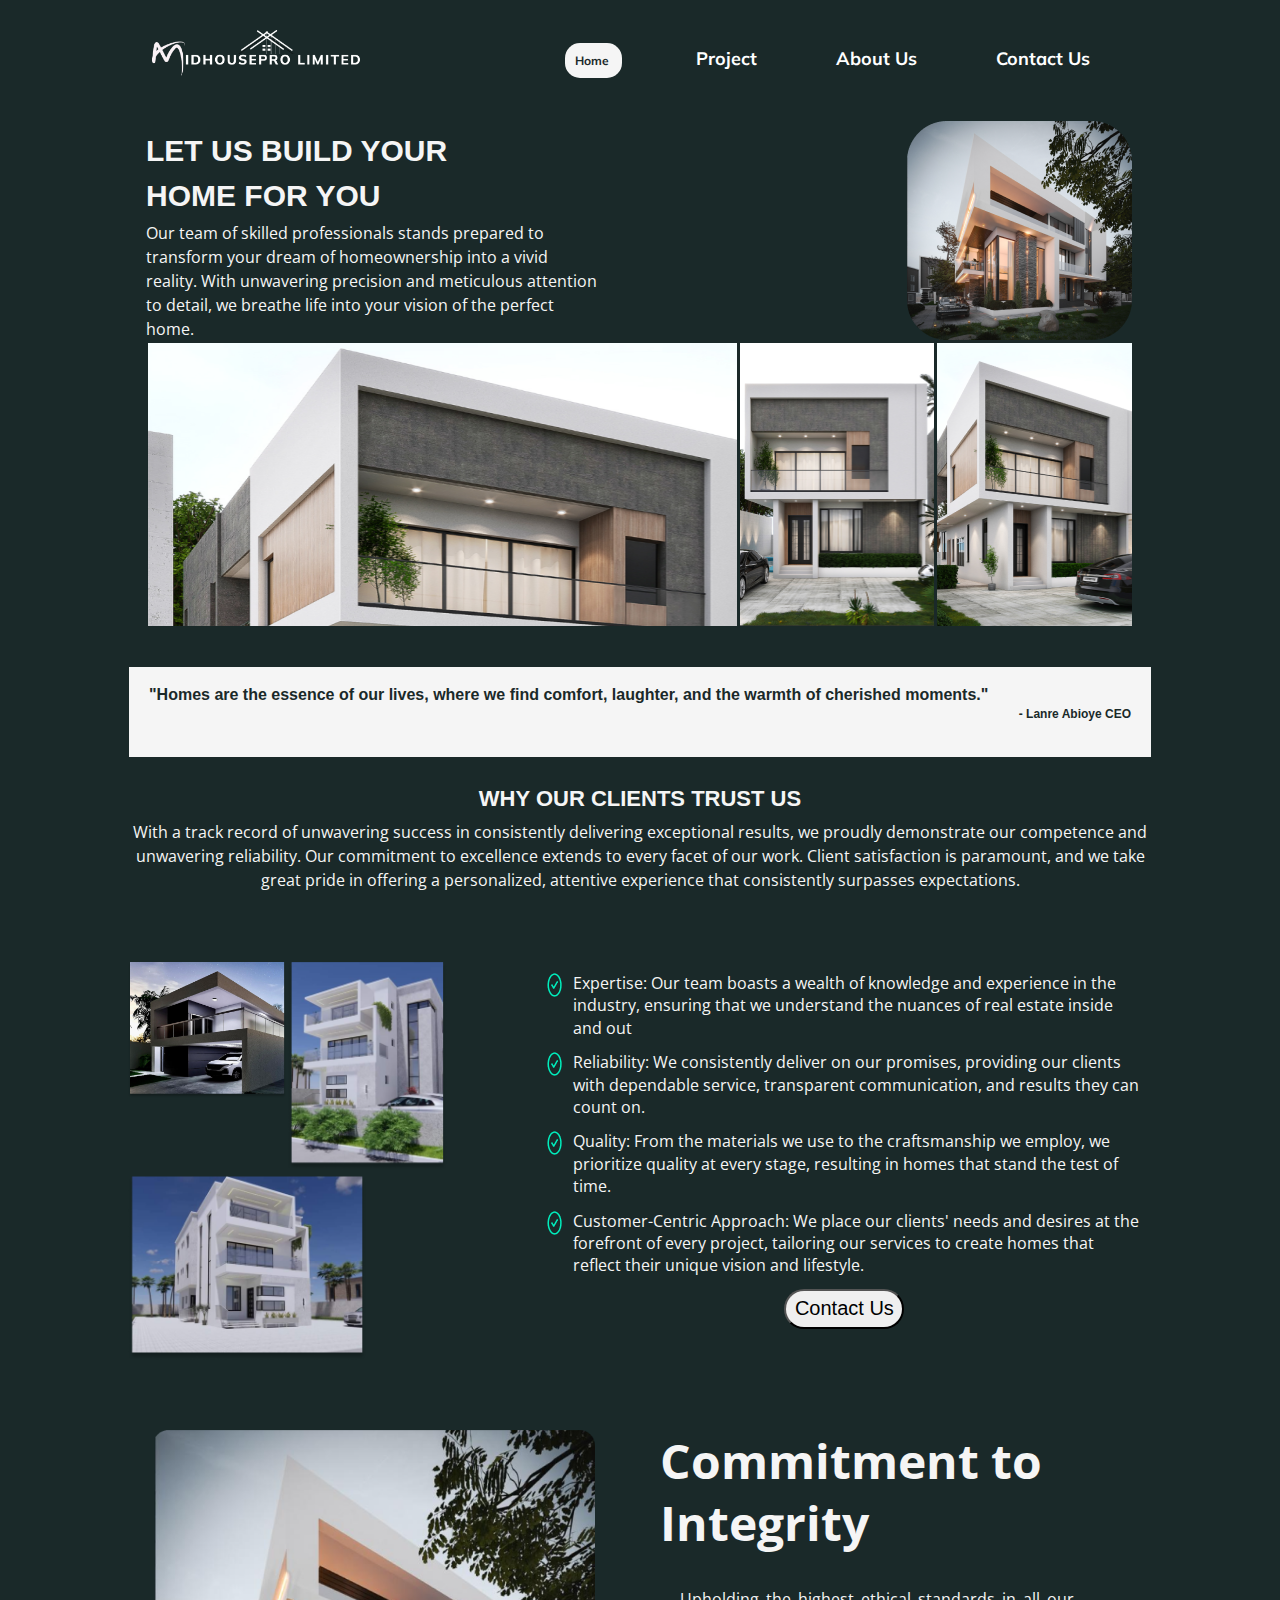
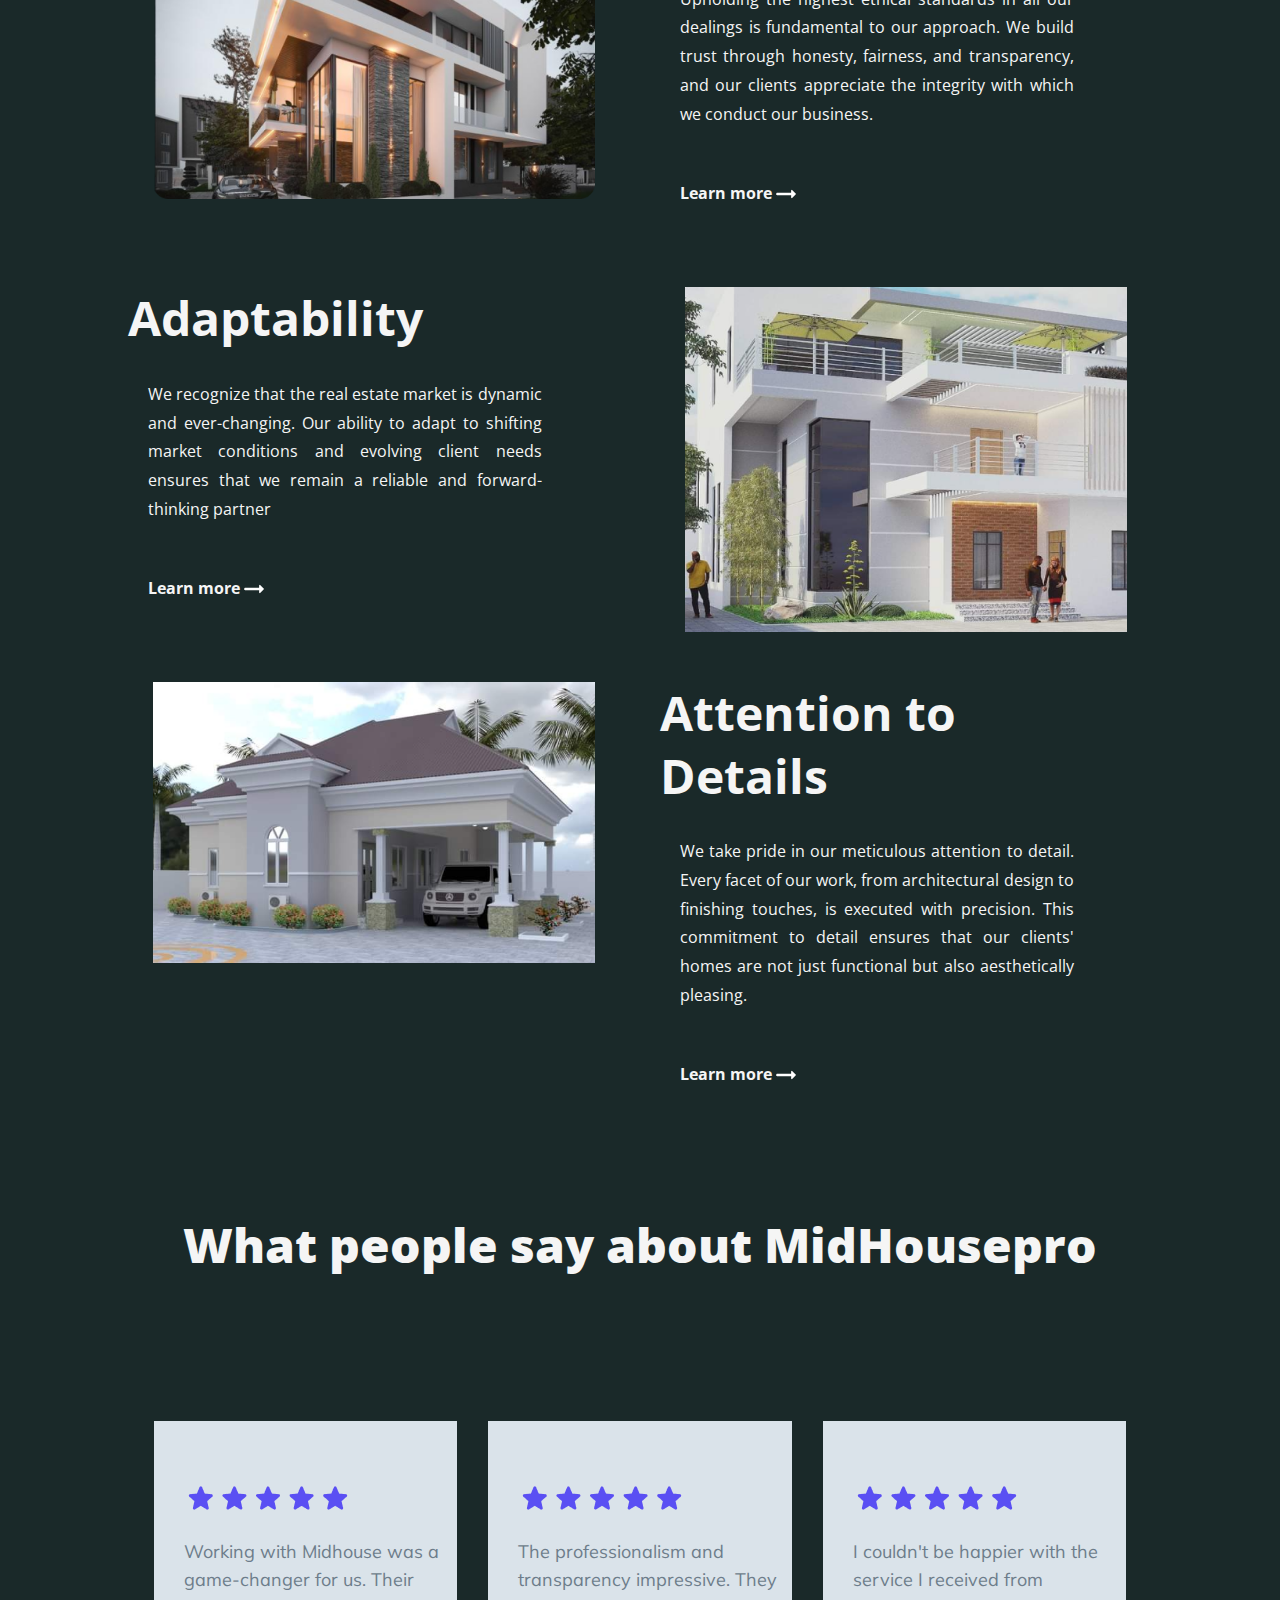
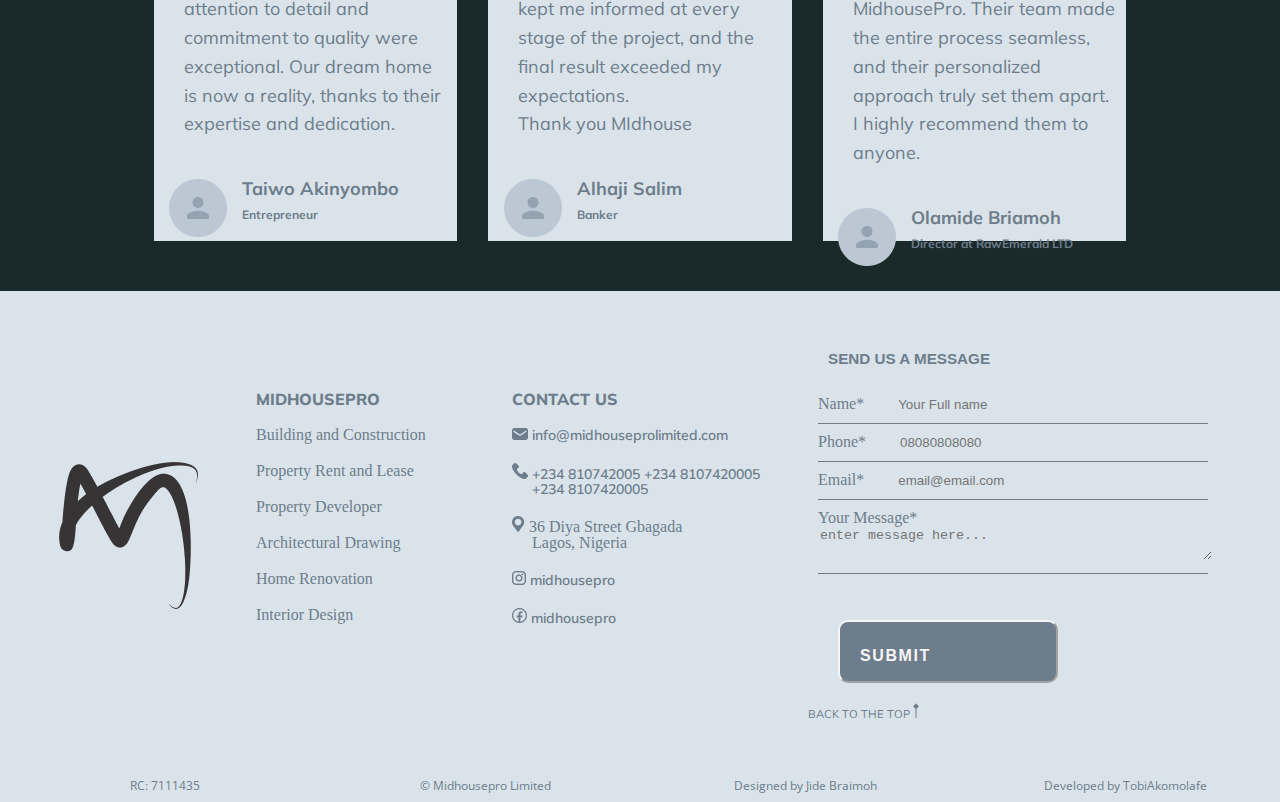
==== commit 138a229a: "Index page for large screen fixed" ====
--- a/index.html
+++ b/index.html
@@ -129,9 +129,13 @@
                     Upholding the highest ethical standards in all our dealings is fundamental to our approach. 
                     We build trust through honesty, fairness, and transparency, 
                     and our clients appreciate the integrity with which we conduct our business.
+                    <div class="learnmore large_screen">
+                        <p>Learn more</p>
+                        <img src="/assets/arrow_right.png">
+                    </div>
                 </p>
             </div>
-            <div class="learnmore">
+            <div class="learnmore small_screen">
                 <p>Learn more</p>
                 <img src="/assets/arrow_right.png">
             </div>
@@ -141,16 +145,20 @@
 
         <div class="mhp_commitment_item">
             <div class="commitment_data">
-            <h1>
-                Adaptability
-            </h1>
-            <p>
-                We recognize that the real estate market is dynamic and ever-changing. 
-                Our ability to adapt to shifting market conditions and evolving client needs ensures that we 
-                remain a reliable and forward-thinking partner
-            </p>
-        </div>
-        <div class="learnmore">
+                <h1>
+                    Adaptability
+                </h1>
+                <p>
+                    We recognize that the real estate market is dynamic and ever-changing. 
+                    Our ability to adapt to shifting market conditions and evolving client needs ensures that we 
+                    remain a reliable and forward-thinking partner
+                </p>
+                <div class="learnmore large_screen">
+                    <p>Learn more</p>
+                    <img src="/assets/arrow_right.png">
+                </div>
+            </div>
+        <div class="learnmore small_screen">
             <p>Learn more</p>
             <img src="/assets/arrow_right.png">
         </div>
@@ -174,8 +182,12 @@
                 This commitment to detail ensures that our clients' homes are not just functional 
                 but also aesthetically pleasing.
             </p>
-        </div>
-        <div class="learnmore">
+            <div class="learnmore large_screen">
+                <p>Learn more</p>
+                <img src="/assets/arrow_right.png">
+            </div>
+        </div>
+        <div class="learnmore small_screen">
             <p>Learn more</p>
             <img src="/assets/arrow_right.png">
         </div>
@@ -236,14 +248,16 @@
         </div>
     </div>
     <!-- Reviews Ends Here -->
-
+</section>
+
+<section>
     <!-- contactUs footer -->
     <div class="Mhp_contactus">
-        <img src="/assets/logo_m.png" alt="">
+        <img class="contact_us_logo" src="/assets/footer_logo.png" alt="">
         <div class="contact_services">
             <p>midhousepro</p>
             <ul>
-                <li> Building Construction </li>
+                <li> Building and Construction </li>
                 <li> Property Rent and Lease </li>
                 <li> Property Developer </li>
                 <li> Architectural Drawing </li>
@@ -279,8 +293,12 @@
             </ul>
         </div>
 
-        <div class="form_contact_us">
+        <div class="form_contact_us_main">
+          
             <form class="form_contact_us">
+                <h1 class="contact_heading small_hide">
+                    SEND US A MESSAGE
+                </h1>
                 <div class="form_items">
                   <label for="name">Name*</label>
                   <input type="text" id="name" name="name" placeholder="Your Full name">
@@ -302,8 +320,8 @@
                 </div>
         
                 <br>
-                <button> Submit </button>
-                <p> BACK TO THE TOP 
+                <button>  Submit</button>
+                <p class="backtotop"> BACK TO THE TOP 
                     <a href="#"> 
                         <img src="/assets/arrow_up.png" alt=""> 
                     </a>
@@ -314,12 +332,12 @@
     <!-- ContactUs Ends Here -->
 
 </section>
-    <footer>
-        <p>RC: 7111435 </p>
-        <p>&copy; Midhousepro Limited</p>
-        <p>Designed by Jide Braimoh</p>
-        <p>Built by Tobi Akomolafe</p>
-    </footer>
+<footer>
+    <p>RC: 7111435 </p>
+    <p>&copy; Midhousepro Limited</p>
+    <p>Designed by Jide Braimoh</p>
+    <p>Developed by <a href="http://tobiakomolafe.com"> TobiAkomolafe</a></p>
+</footer>
     
     <script src="script.js"></script>
 </body>
--- a/style.css
+++ b/style.css
@@ -652,6 +652,16 @@
     margin-left: 20px;
 }
 
+.project_list h4{
+    /* display: flex; */
+    font-family: mulish;
+    color: var(--mhpgrey);
+    font-size: 14px;
+    font-weight: 600;
+    /* float: right; */
+
+}
+
 .project_btn{
     width: 200px;
     height: 48px;
@@ -721,12 +731,17 @@
 
 /* small tablets 620 - 959px*/
 @media screen and (min-width: 620px){
+
     .home_main{
         width: 80%;
         margin: auto;
     }
     .large_screen{
         display: block;
+    }
+
+    .small_screen {
+        display: none;
     }
 
     .navLinks a{
@@ -818,6 +833,118 @@
         height: auto;
         margin: auto;
     }
+
+    .mhp_commitment_item {
+        display: grid;
+        grid-template-columns: 1fr 1fr;
+        gap: 40px;
+        /* height: max-content; */
+    }
+
+    .commitment_img {
+        height: 100%;
+        width: auto;
+        margin: 0px;
+        flex: left;
+    }
+
+    .learnmore{
+        margin: 50px 0px 0px 20px;
+    }
+
+    .commitment_data{
+        width: 80%;
+    }
+
+    .commitment_data h1{
+        margin: 0px;
+    }
+
+    .commitment_data p{
+        width: 100%;
+    }
+
+    .learnmore p {
+        margin: 0px;
+        width: auto;
+    }
+
+    .mhp_reviews{
+        display: grid;
+        grid-template-columns: 1fr 1fr 1fr;
+        gap: 20px;
+    }
+
+    .review_heading{
+        grid-column: 1/4;
+        margin: 70px auto;
+    }
+
+    .review_heading h1{
+        text-align: center;
+    }
+
+    .Mhp_contactus{
+        display: grid;
+        grid-template-columns: 1fr 1fr 1fr 2fr;
+        width: 100%;
+        margin: 0px;
+        padding: 0px;
+    }
+
+    .contact_us_logo{
+    
+        /* size-adjust: 1.5; */
+
+    }
+
+    .contact_services, .contact_social{
+        margin: 100px 0px 0px 0px;
+    }
+
+    .contact_services li,
+    .contact_social li{
+        margin: 20px 0px 20px 0px;
+    }
+
+    .form_contact_us {
+        margin-left: 40px;
+        width: 80%;
+    }
+
+    .contact_heading{
+        font-size: 15.22px;
+        margin: 0px 0px 30px 20px;
+
+    }
+
+    .form_contact_us button{
+        display: inline;
+        width: 220px !important;
+        height: 63px !important;
+        margin: 20px 50px 0px 30px;
+        padding: 10px 0px 0px 20px;
+        font-size: 16px;
+        letter-spacing: 0.1em;
+   
+    }
+
+    .form_contact_us p{
+        display: inline-block;
+    }
+
+    footer{
+        display: grid;
+        grid-template-columns: 1fr 1fr 1fr 1fr;
+    }
+
+    footer a{
+        text-decoration: none;
+        color: var(--mhpgrey);
+    }
+
+
+    
 }
 
 @media screen and (min-width: 960px){
@@ -845,4 +972,6 @@
         height: 283px;
     }
 
+
+
 }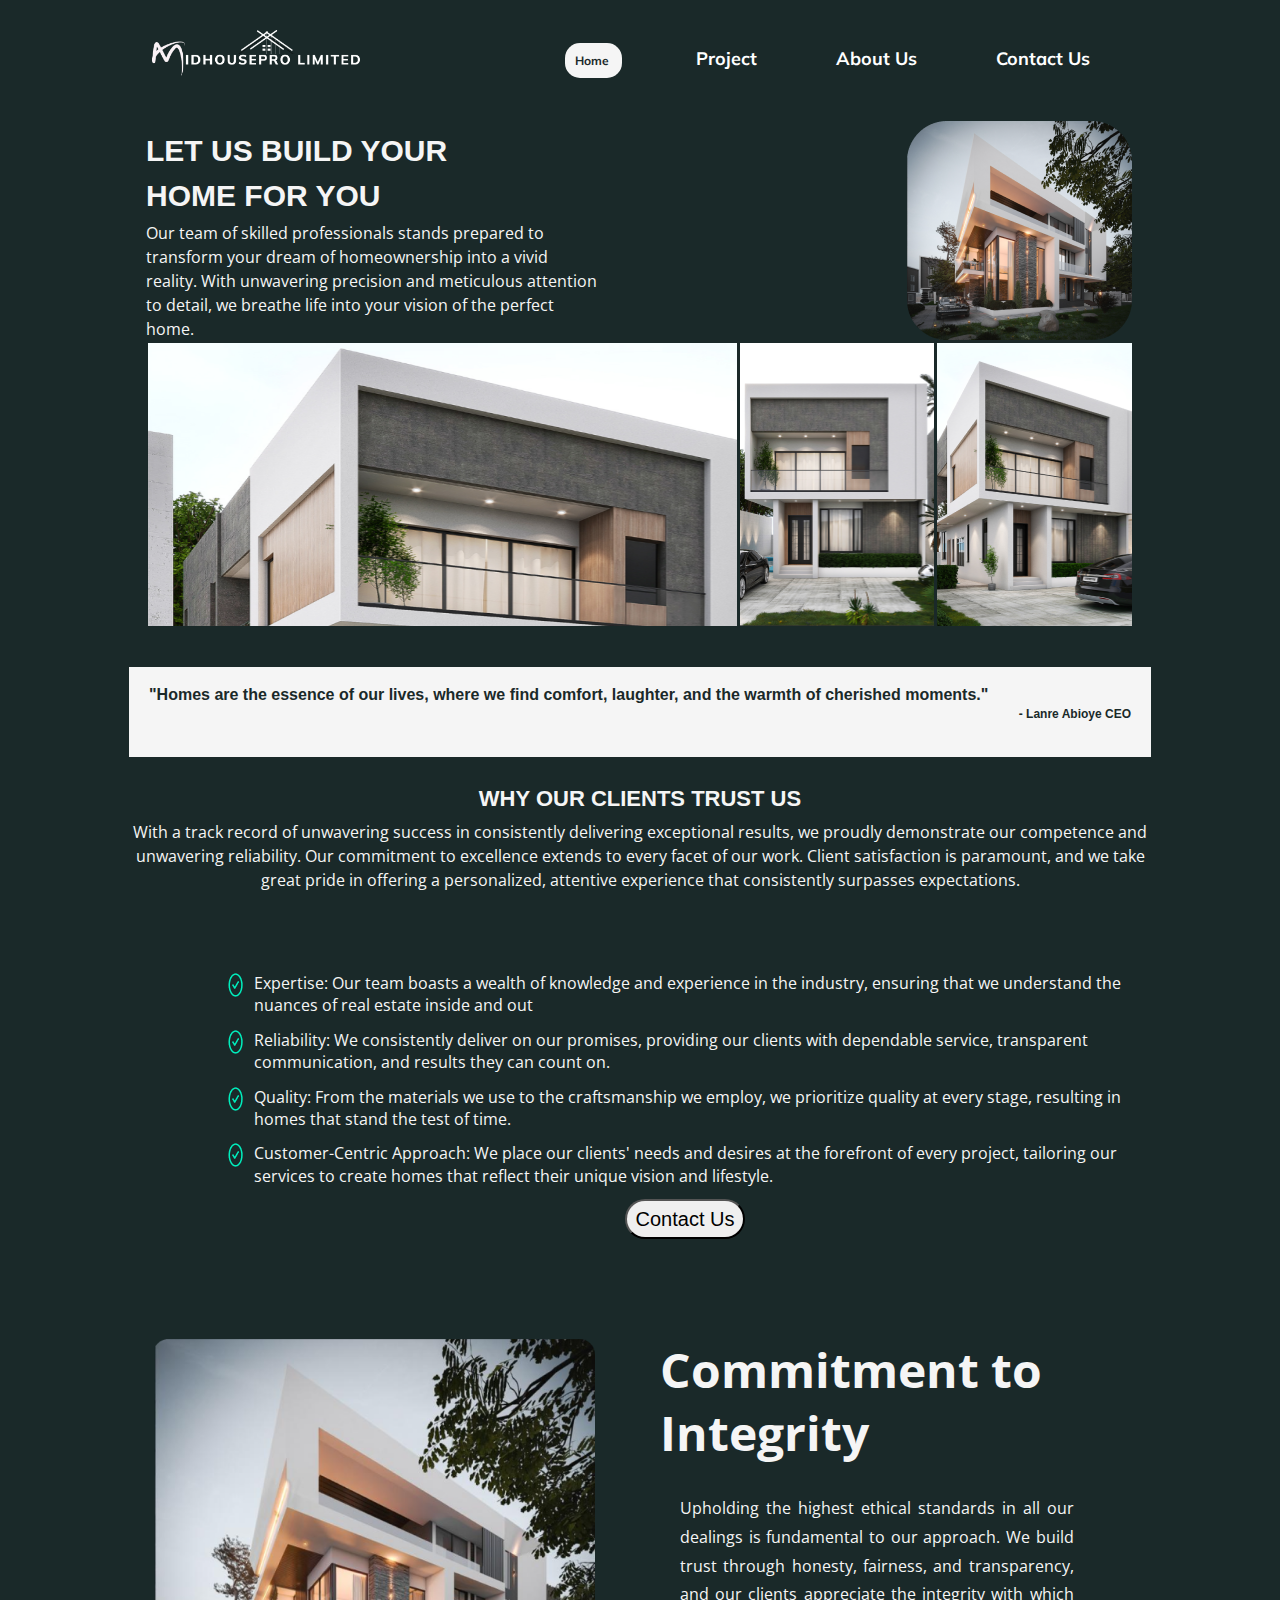
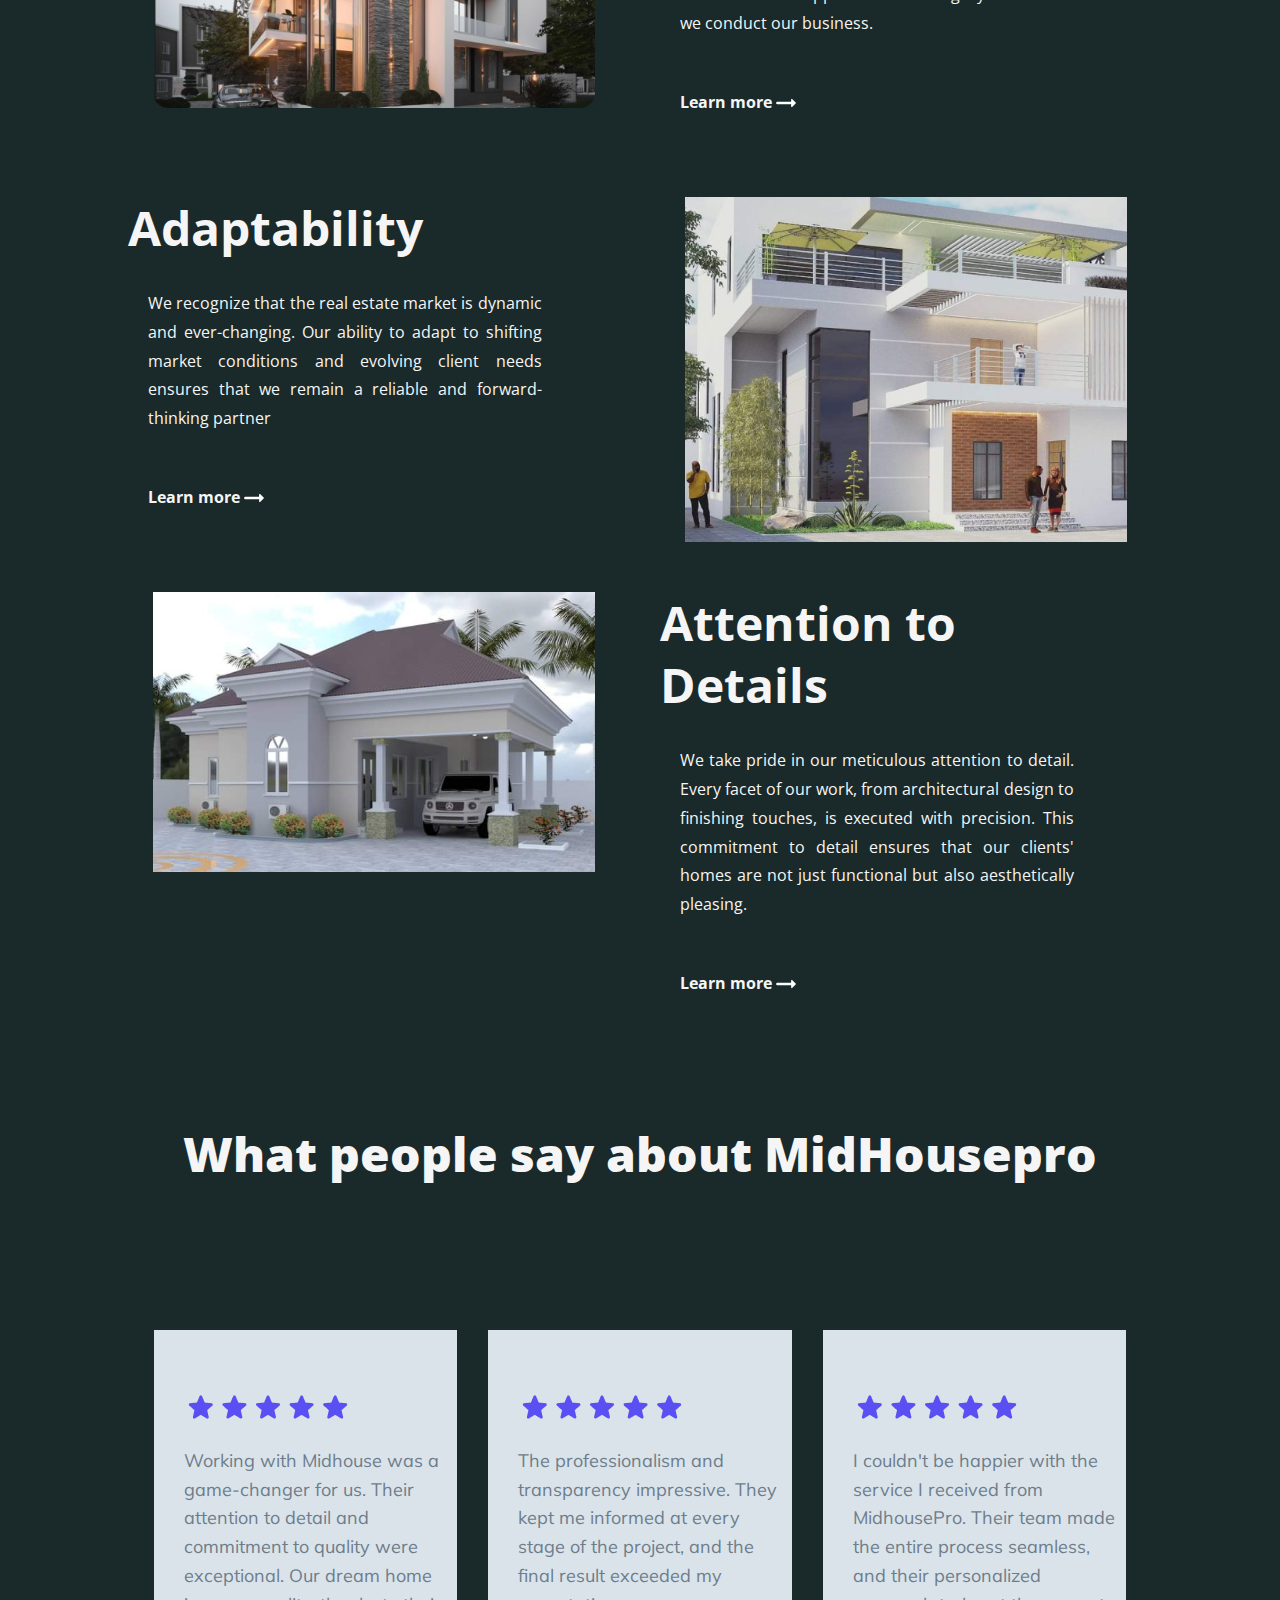
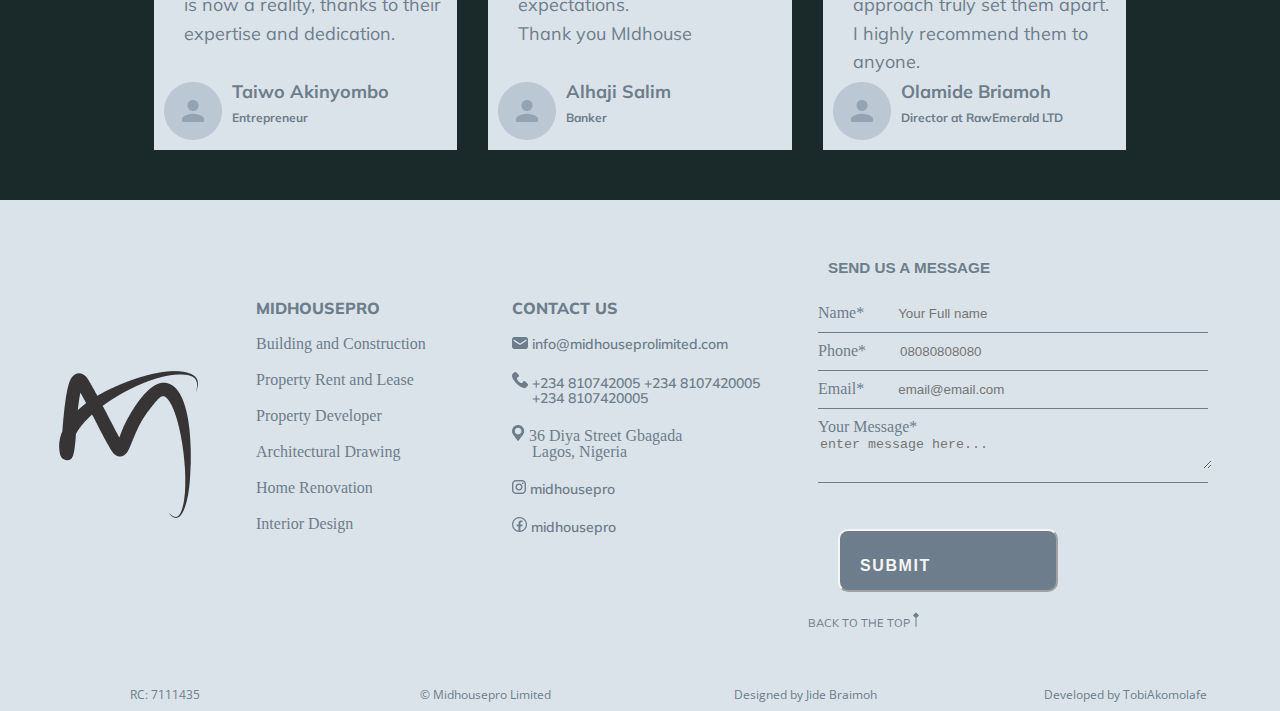
==== commit ead06154: "final updates" ====
--- a/index.html
+++ b/index.html
@@ -16,7 +16,7 @@
                     <li><a href="#" class="active"> Home </a></li>
                     <li><a href="projects.html" class=""> Project </a></li>
                     <li><a href="about.html" class=""> About Us </a></li>
-                    <li><a href="#" class=""> Contact Us </a></li>
+                    <li><a href="#contactUs" class=""> Contact Us </a></li>
                 </ul>
             </div>
         </nav>
@@ -267,7 +267,7 @@
         </div>
 
 
-        <div class="contact_social">
+        <div class="contact_social" id="contactUs">
             <p>Contact Us</p>
             <ul>
                 <li> 
--- a/style.css
+++ b/style.css
@@ -439,6 +439,7 @@
     background-color: var(--mhpblue);
     margin: 50px auto 30px auto;
     padding: 10px;
+    position: relative;
 }
 
 .review_block img{
@@ -459,6 +460,8 @@
     gap: 10px;
     color: var(--mhpgrey);
     margin-top: 40px;
+    position: absolute;
+    bottom: 10px;
 
 }
 
@@ -640,6 +643,7 @@
     font-family: mulish;
     font-size: 24px;
     line-height: 1.5;
+    position: relative;
     border-radius: 10px;
 }
 
@@ -654,11 +658,14 @@
 
 .project_list h4{
     /* display: flex; */
+    position: absolute;
+    bottom: 0px;
+    margin-bottom: 20px;
+    margin-left: 20px;
     font-family: mulish;
     color: var(--mhpgrey);
     font-size: 14px;
     font-weight: 600;
-    /* float: right; */
 
 }
 
@@ -789,9 +796,8 @@
     }
 
     .why_us_img{
-        grid-column: 1/6;
-        display: grid;
-        grid-template-columns: 1fr 1fr 1fr 1fr;
+        display: none;
+        position: relative;
     }
 
     .why_us_img img{
@@ -800,22 +806,27 @@
     }
 
     #whyusimg_1{
-        grid-column: 1/3;
-        grid-row: 1;
+        position: relative;
+        top: 0px;
+        width: 240px;
     }
 
     #whyusimg_2{
-        grid-column: 3/5;
-        grid-row: 1;
+        position: relative;
+        width: 154px;
+        top: -250px;
+        left: 250px;
     }
 
     #whyusimg_3{
-        grid-column: 1/4;
-        grid-row: 2;
+        position: relative;
+        width: 150%;
+        top: -40px;
+        right: 70px;
     }
 
     .why_us_points{
-        grid-column: 6/13;
+        grid-column: 2/13;
         margin-left: 100px;
     }
 
@@ -890,12 +901,6 @@
         width: 100%;
         margin: 0px;
         padding: 0px;
-    }
-
-    .contact_us_logo{
-    
-        /* size-adjust: 1.5; */
-
     }
 
     .contact_services, .contact_social{
@@ -944,6 +949,64 @@
     }
 
 
+    .projects_intro{
+        width: 90%;
+        margin: 50px auto 10px auto;
+        padding-left: 60px;
+    }
+
+    .projects_intro p{
+        width: 100%;
+        margin-top: 5px;
+    }
+
+    .projects_intro h1{
+        font-size: 48px ;
+    }
+
+    .project_list_container{
+        display: grid;
+        grid-template-columns: 1fr 1fr 1fr;
+        width: 90%;
+        margin: auto;
+    }
+
+    .project_list p{
+        font-size: 0.8em;
+        color: black;
+    }
+
+    .project_btn{
+        margin: 20px auto 50px auto ;
+        padding: auto;
+        padding-top: 10px;
+        padding-left: 27px;
+        width: 200px;
+        font-size: 0.8em;
+    }
+
+    .about_us img{
+        width: 70%;
+        height: auto;
+    }
+
+    .about_us p{
+        width: 60%;
+        margin-left: auto;
+        margin-right: auto;
+    }
+
+    .about_us h1{
+        font-size: 40px;
+    }
+
+    .signature_ecclipse img{
+        width: 50px !important;
+       text-align: left;
+    }
+
+
+
     
 }
 
@@ -972,6 +1035,32 @@
         height: 283px;
     }
 
+    .why_us_img img {
+        width: 100%;
+        height: auto;
+    }
+
+    #whyusimg_1 {
+        position: relative;
+        top: 0px;
+        width: 240px;
+    }
+
+    #whyusimg_2 {
+        position: relative;
+        width: 154px;
+        top: -250px;
+        left: 250px;
+    }
+
+    #whyusimg_3 {
+        position: relative;
+        width: 150%;
+        top: -40px;
+        right: 70px;
+
+    }
+
 
 
 }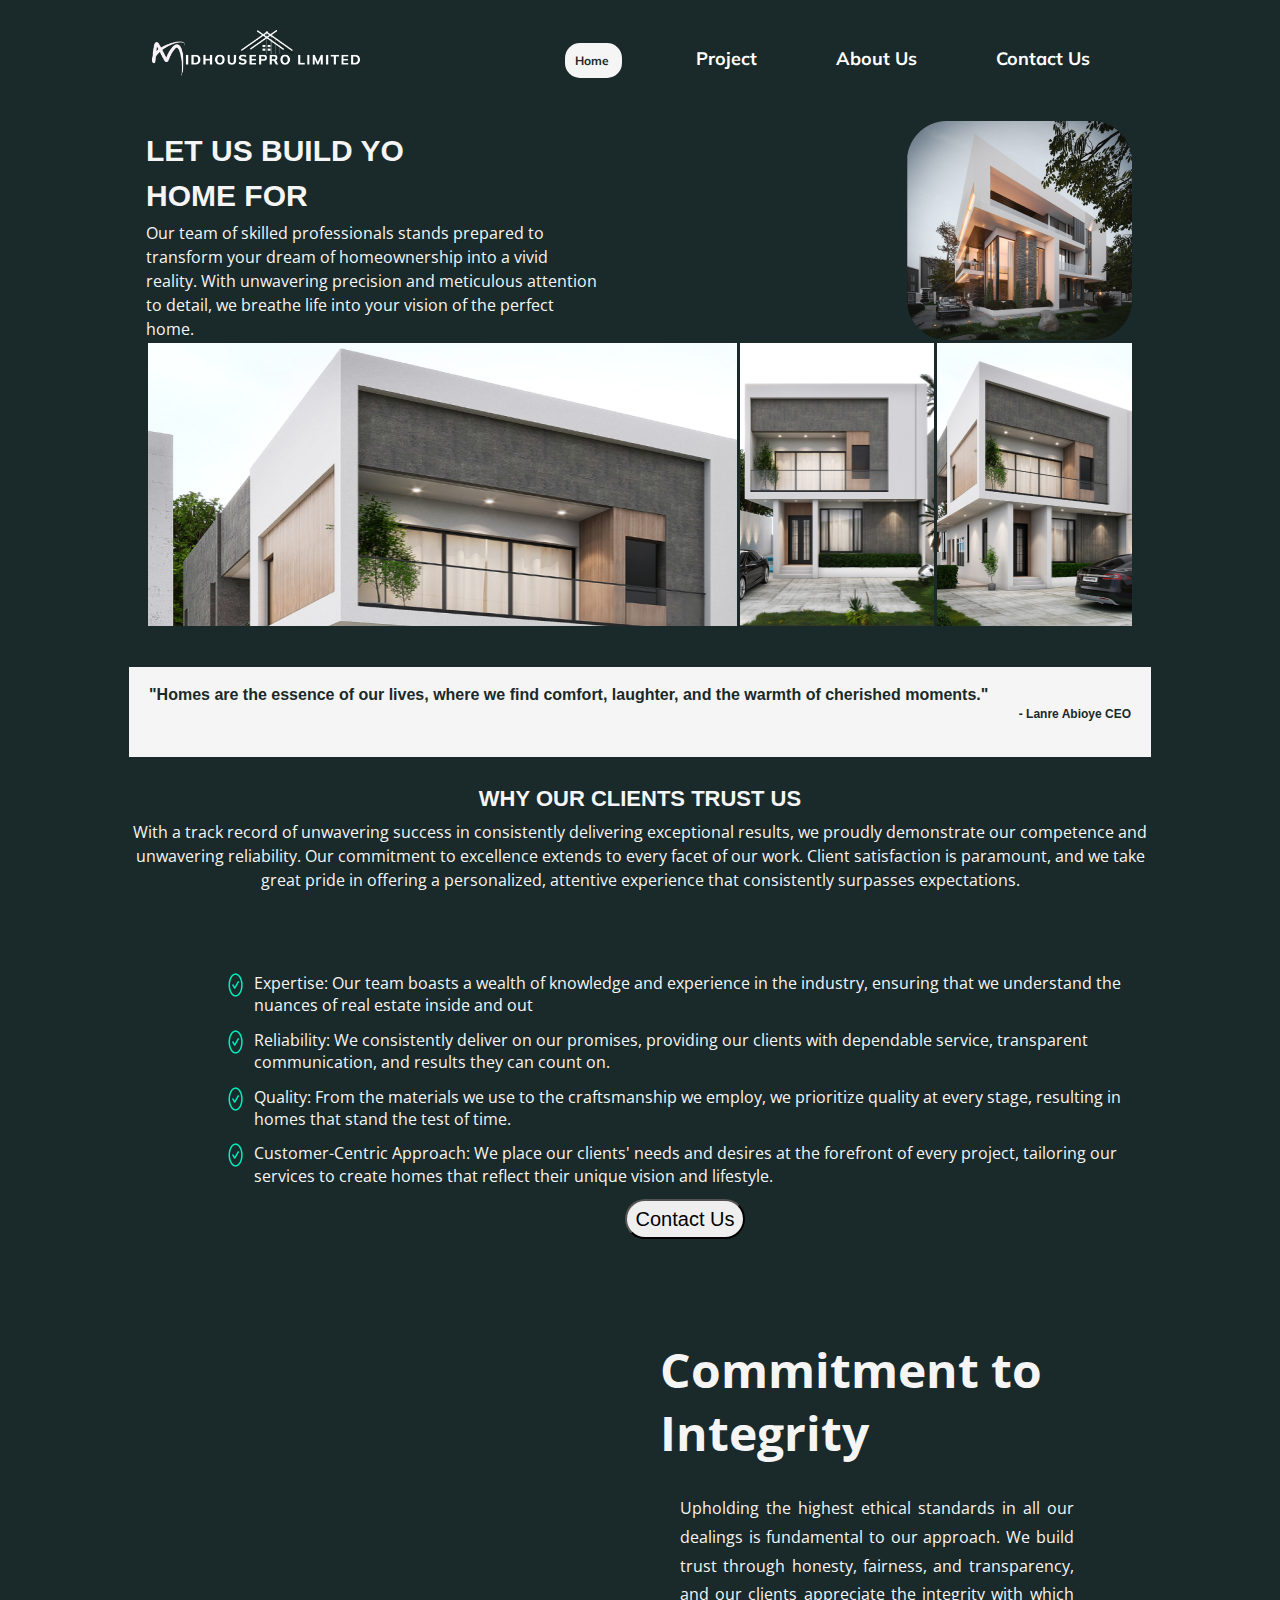
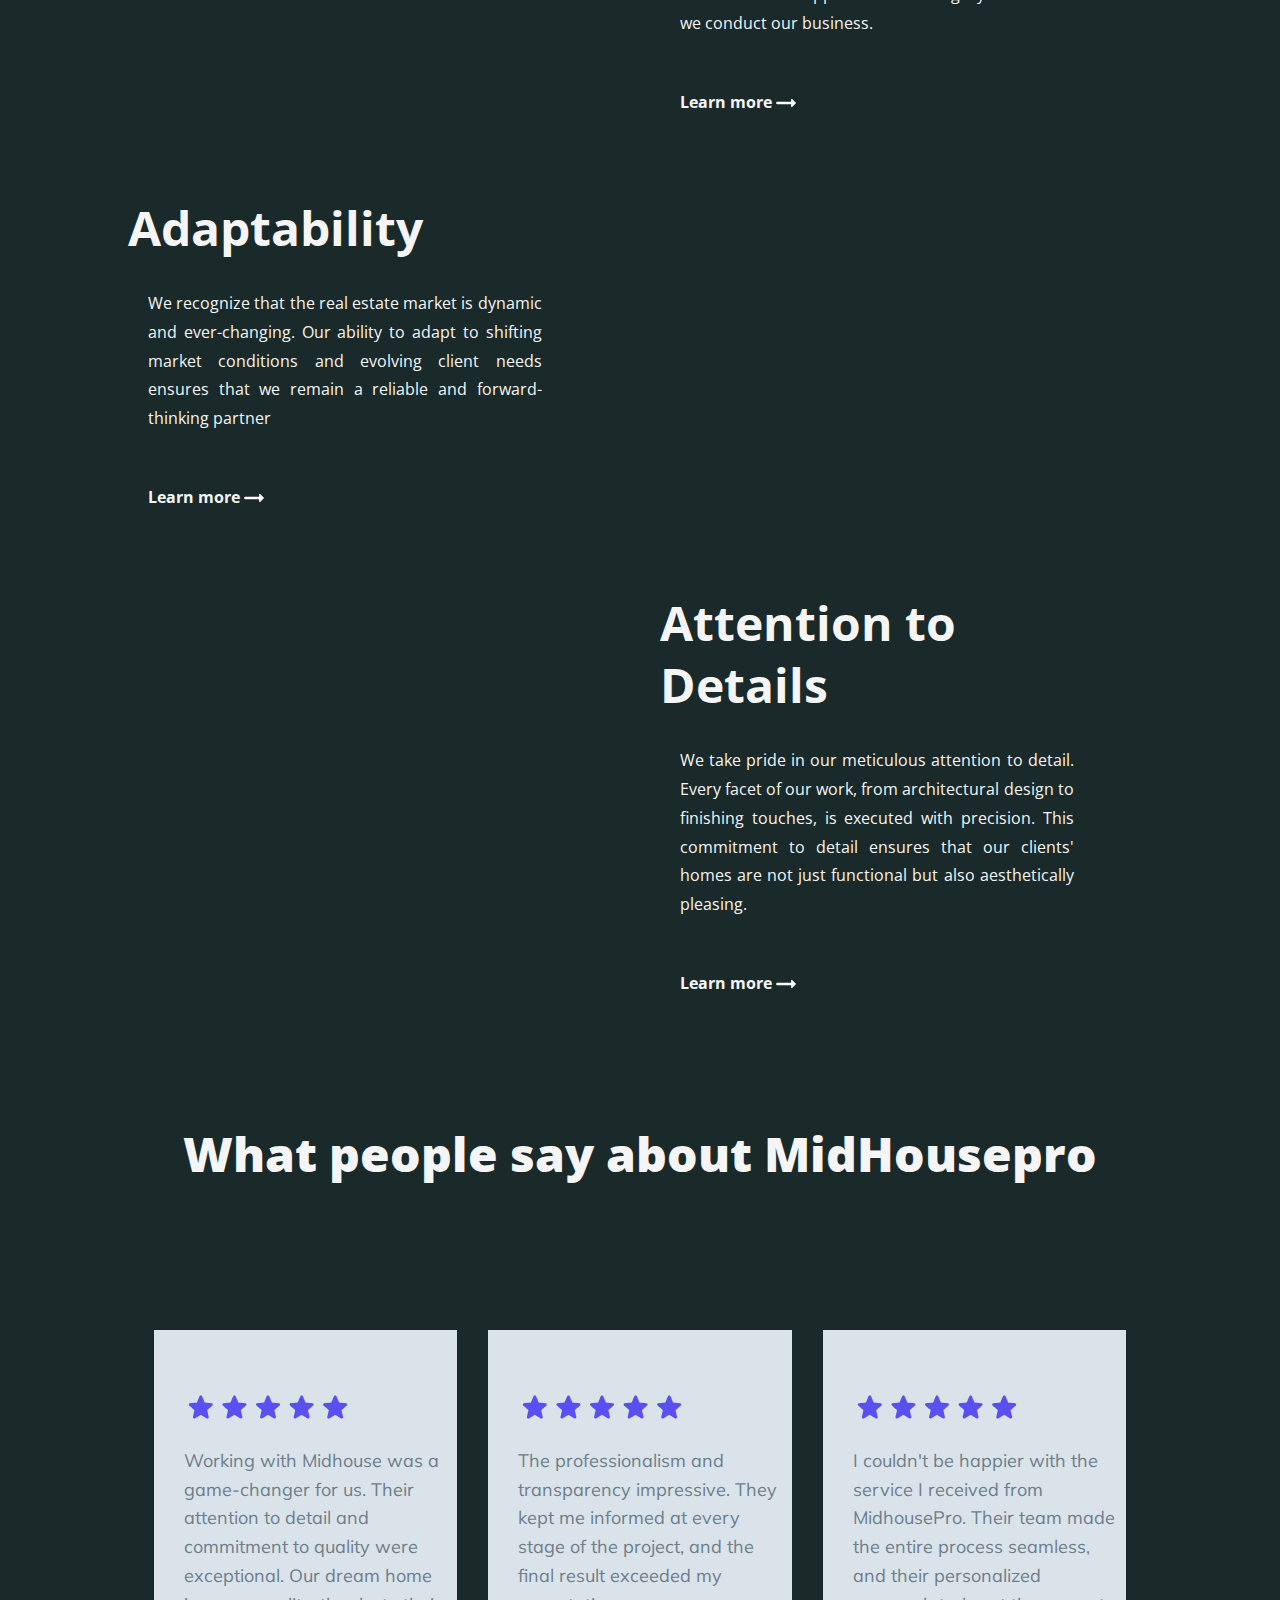
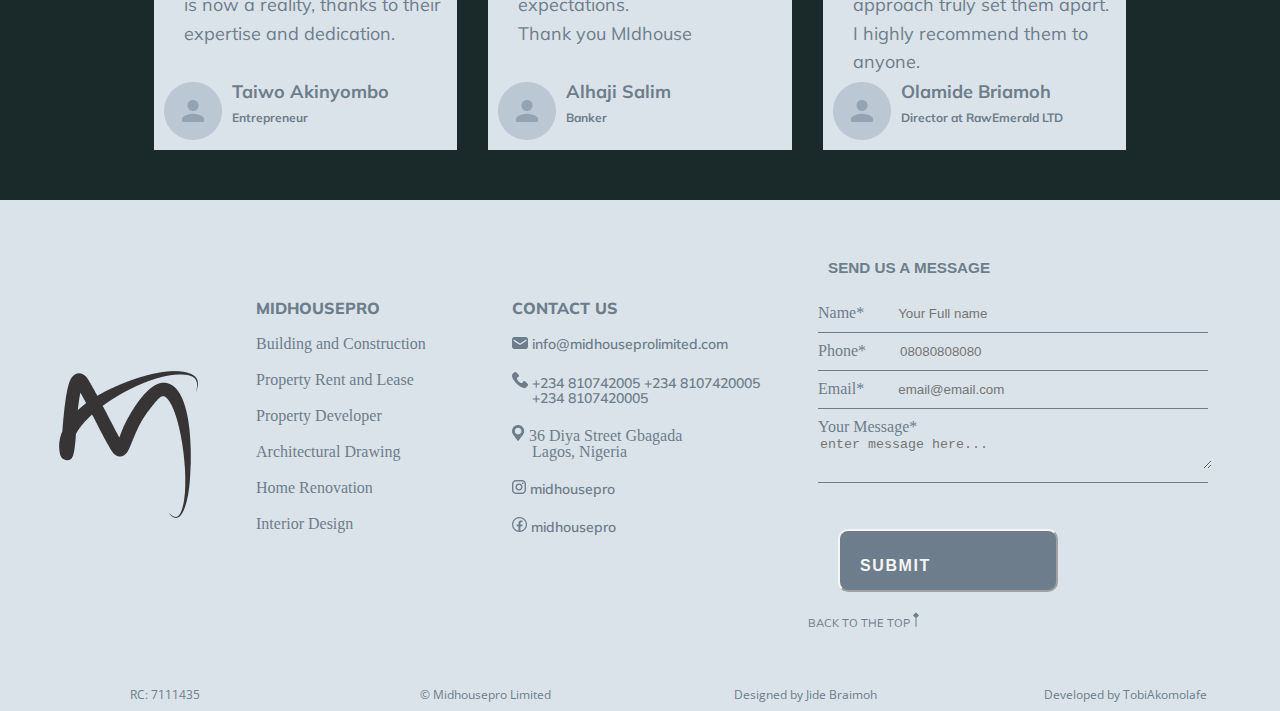
==== commit 78f70e22: "added javascripts code and project new page" ====
--- a/index.html
+++ b/index.html
@@ -7,7 +7,7 @@
     <title>MidHouseProLimited</title>
     <link rel="stylesheet" href="style.css">
 </head>
-<body>
+<body onload="typeWriter1(),    typeWriter2()">
     <section class="home_main">
         <nav class="large_nav">
             <div class="mainLogo"> </div>
@@ -24,8 +24,8 @@
         <div class="home_banner">
             <div class="home_banner_Heading">
                 <div class="heading_text">
-                    <h1>LET US BUILD YOUR</h1>
-                    <h1>HOME FOR YOU</h1>
+                    <h1 id="typewriter1"></h1>
+                    <h1 id="typewriter2"></h1>
                     <div class="large_screen large_screen_text">
                         <p>
                             Our team of skilled professionals stands prepared to 
@@ -42,8 +42,8 @@
             </div>
 
             <div class="home_banner_images">
-                <div class="home_banner_image1"></div>
-                <div class="home_banner_imageGroup">
+                <div class="home_banner_image1 reveal_up"></div>
+                <div class="reveal_up home_banner_imageGroup">
                     <div class="home_banner_image2"></div>
                     <div class="home_banner_image3"></div>
                 </div>
@@ -118,7 +118,7 @@
     <!-- Commitment Starts Here -->
     <div class="mhp_commitment">
         <div class="mhp_commitment_item">
-            <div class="commitment_img">
+            <div class="commitment_img reveal_left">
             <img src="/assets/integrity.png" alt="" srcset="">
             </div>
             <div class="commitment_data">
@@ -154,22 +154,22 @@
                     remain a reliable and forward-thinking partner
                 </p>
                 <div class="learnmore large_screen">
-                    <p>Learn more</p>
+                    <p >Learn more</p>
                     <img src="/assets/arrow_right.png">
                 </div>
             </div>
         <div class="learnmore small_screen">
-            <p>Learn more</p>
+            <p id="specialSpace">Learn more</p>
             <img src="/assets/arrow_right.png">
         </div>
-        <div class="commitment_img">
+        <div class="reveal_right commitment_img">
             <img src="/assets/Adaptability.png" alt="" srcset="">
         </div>
         </div>
         
         
         <div class="mhp_commitment_item">
-            <div class="commitment_img">
+            <div class="reveal_left commitment_img">
             <img src="/assets/Attention.png" alt="" srcset="">
         </div>
         <div class="commitment_data">
@@ -295,7 +295,7 @@
 
         <div class="form_contact_us_main">
           
-            <form class="form_contact_us">
+            <form action="mailto:info@midhouseprolimited.com" method="post" enctype="text/plain" class="form_contact_us">
                 <h1 class="contact_heading small_hide">
                     SEND US A MESSAGE
                 </h1>
--- a/style.css
+++ b/style.css
@@ -178,6 +178,58 @@
 
 
 
+/* animation settings */
+.reveal_up {
+    position: relative;
+    transform: translateY(-150px);
+    opacity: 0;
+    transition: 2s all ease;
+}
+
+.reveal_up.animate_active {
+    transform: translateY(0);
+    opacity: 1;
+}
+
+.reveal_left{
+
+    position: relative;
+    transform: translateX(-100px);
+    opacity: 0;
+    transition: 2s all ease;
+}
+
+.reveal_left.animate_active {
+    transform: translateX(0);
+    opacity: 1;
+}
+
+
+.reveal_right {
+
+    position: relative;
+    transform: translateX(100px);
+    opacity: 0;
+    transition: 2s all ease;
+}
+
+.reveal_right.animate_active {
+    transform: translateX(0);
+    opacity: 1;
+}
+
+.reveal_down {
+    position: relative;
+    transform: translateY(150px);
+    opacity: 0;
+    transition: 2s all ease;
+}
+
+.reveal_down.animate_active {
+    transform: translateY(0);
+    opacity: 1;
+}
+
 /* Main Setting for Phone starts here */
 .large_screen{
     display: none;
@@ -380,6 +432,14 @@
 
 .mhp_commitment_item{
     margin-bottom: 50px;
+}
+
+.commitment_img img{
+    transition: transform 0.2s;
+}
+
+.commitment_img img:hover{
+    scale: 1.1;
 }
 
 .commitment_img img{
@@ -416,11 +476,18 @@
     margin-top: 40px;
 }
 
+
+
 .learnmore img, .learnmore p{
     display: inline-block;
     font-size: 16px;
     font-weight: 700;
 }
+
+#specialSpace {
+    margin-bottom: 40px !important;
+}
+
 .mhp_reviews{
     margin: 20px;
 }
@@ -614,6 +681,63 @@
 
 
 /* Styling for Project Page */
+
+.ongoing_projects {
+    font-family: 'Segoe UI', Tahoma, Geneva, Verdana, sans-serif;
+    text-transform: uppercase;
+    text-align: center;
+    margin: 40px 0px;
+}
+
+.ongoing_projects h1 {
+    margin-bottom: 20px;
+    font-size: 20px;
+    text-align: left;
+    margin-left: 80px;
+}
+
+.ongoing_projects p {
+    text-transform: capitalize;
+    text-align: left;
+    width: 70%;
+    margin-left: 80px;
+    margin-bottom: 80px;
+    font-size: 18px;
+    /* margin-top: 30px; */
+    font-weight: 700;
+    line-height: 1.6;
+}
+
+
+.ongoing_projects_img{
+    display: grid;
+    grid-template-columns: 1fr;
+}
+
+.pages{
+    display: none;width: 100%;
+}
+
+.projectImages{
+}
+
+.projectImages img{
+    width: 300px;
+    height: 254px;
+    padding: 10px;
+    margin: 0px auto 50px auto;
+    border: solid 1px var(--white);
+}
+
+.Page_active{
+    display: block;
+}
+
+#previous{
+    display: none;
+}
+
+
 .projects_intro{
     margin-top: 70px;
     margin-bottom: 30px;
@@ -626,47 +750,16 @@
     font-weight: 700;
 }
 
-.projects_intro p{
-    width: 80%;
-    font-size: 18px;
-    margin-top: 30px;
-    font-weight: 700;
-    line-height: 1.6;
-}
-
-.project_list{
-    width: 90%;
-    height: 500px;
-    margin: 30px auto;
-    background-color: var(--mhpblue);
-    color: black;
-    font-family: mulish;
-    font-size: 24px;
-    line-height: 1.5;
-    position: relative;
-    border-radius: 10px;
-}
-
-.project_list img{
-    width: 100%;
-    height: 220px;
-}
-
-.project_list p{
-    margin-left: 20px;
-}
-
-.project_list h4{
-    /* display: flex; */
-    position: absolute;
-    bottom: 0px;
-    margin-bottom: 20px;
-    margin-left: 20px;
-    font-family: mulish;
-    color: var(--mhpgrey);
-    font-size: 14px;
-    font-weight: 600;
-
+.project_btn_group {
+    justify-content: center;
+    width: max-content;
+    margin: auto;
+}
+
+.project_btn_group button {
+    margin-left: 5px;
+    width: 200px;
+    font-size: 0.8em;
 }
 
 .project_btn{
@@ -949,6 +1042,24 @@
     }
 
 
+    .ongoing_projects h1{
+        margin: auto;
+        text-align: left;
+        /* margin-left: 300px; */
+        font-size: 48px;
+        font-family: 'Segoe UI', Tahoma, Geneva, Verdana, sans-serif;
+    }
+
+    .ongoing_projects p{
+        margin-bottom: 100px;
+        text-align: left;
+        /* margin-left: 300px; */
+        font-size: 18px;
+        font-family: 'Segoe UI', Tahoma, Geneva, Verdana, sans-serif;
+        text-transform: none;
+    }
+
+
     .projects_intro{
         width: 90%;
         margin: 50px auto 10px auto;
@@ -964,23 +1075,42 @@
         font-size: 48px ;
     }
 
-    .project_list_container{
+    .Page_active{
+        /* width: 80%; */
+        margin: auto;
         display: grid;
-        grid-template-columns: 1fr 1fr 1fr;
-        width: 90%;
+        grid-template-columns: 1fr 1fr;
+    }
+
+    .projectImages img{
+        width:80%;
+        height: auto;
+    }
+    .projects_intro{
+        text-align: center;
+    }
+    .project_swipers{
+        display: flex;
+       justify-content: center;
+       margin-top: 30px;
+    }
+
+    .project_swipers img{
+        width: 80%;
         margin: auto;
     }
 
-    .project_list p{
-        font-size: 0.8em;
-        color: black;
-    }
-
-    .project_btn{
-        margin: 20px auto 50px auto ;
-        padding: auto;
-        padding-top: 10px;
-        padding-left: 27px;
+    .recentProjectSections{
+        margin-bottom: 100px;
+    }
+    .project_btn_group{
+        justify-content: center;
+        width:max-content;
+        margin: auto;
+    }
+
+    .project_btn_group button{
+        margin-left: 40px;
         width: 200px;
         font-size: 0.8em;
     }
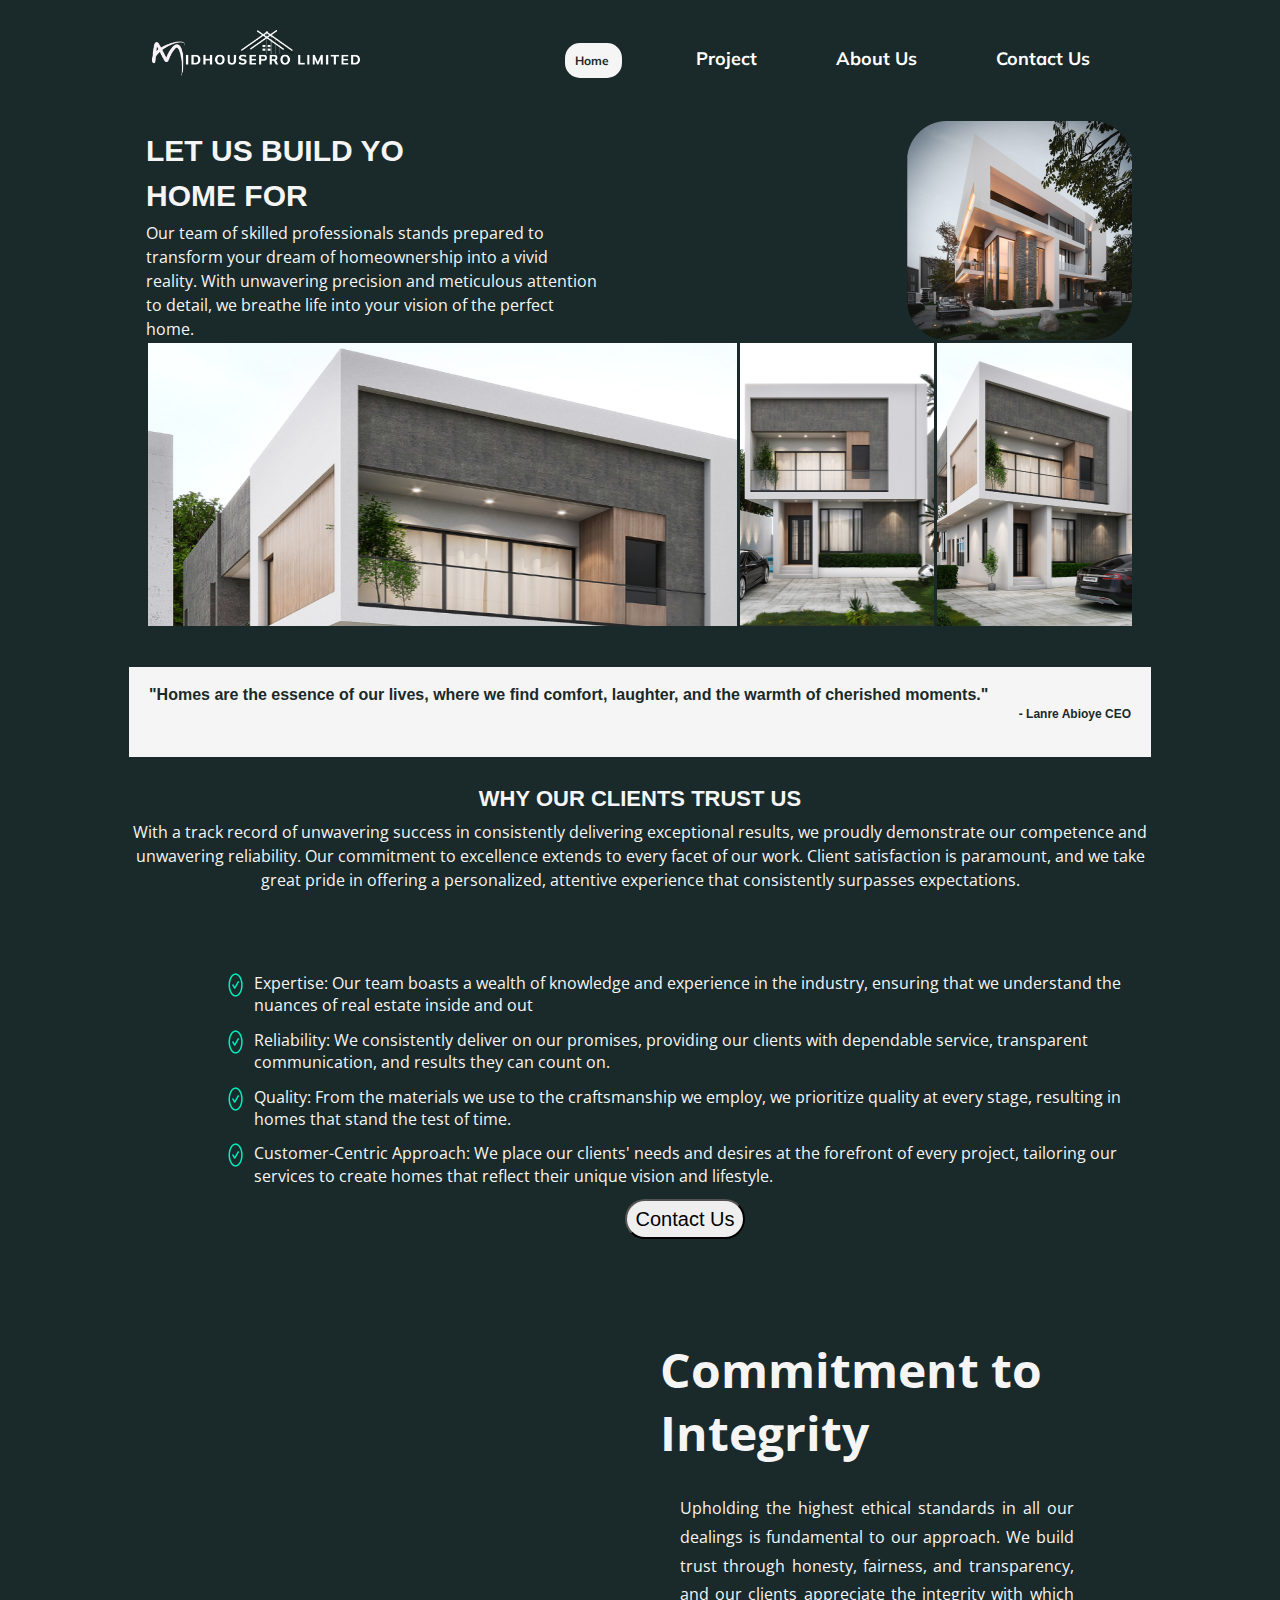
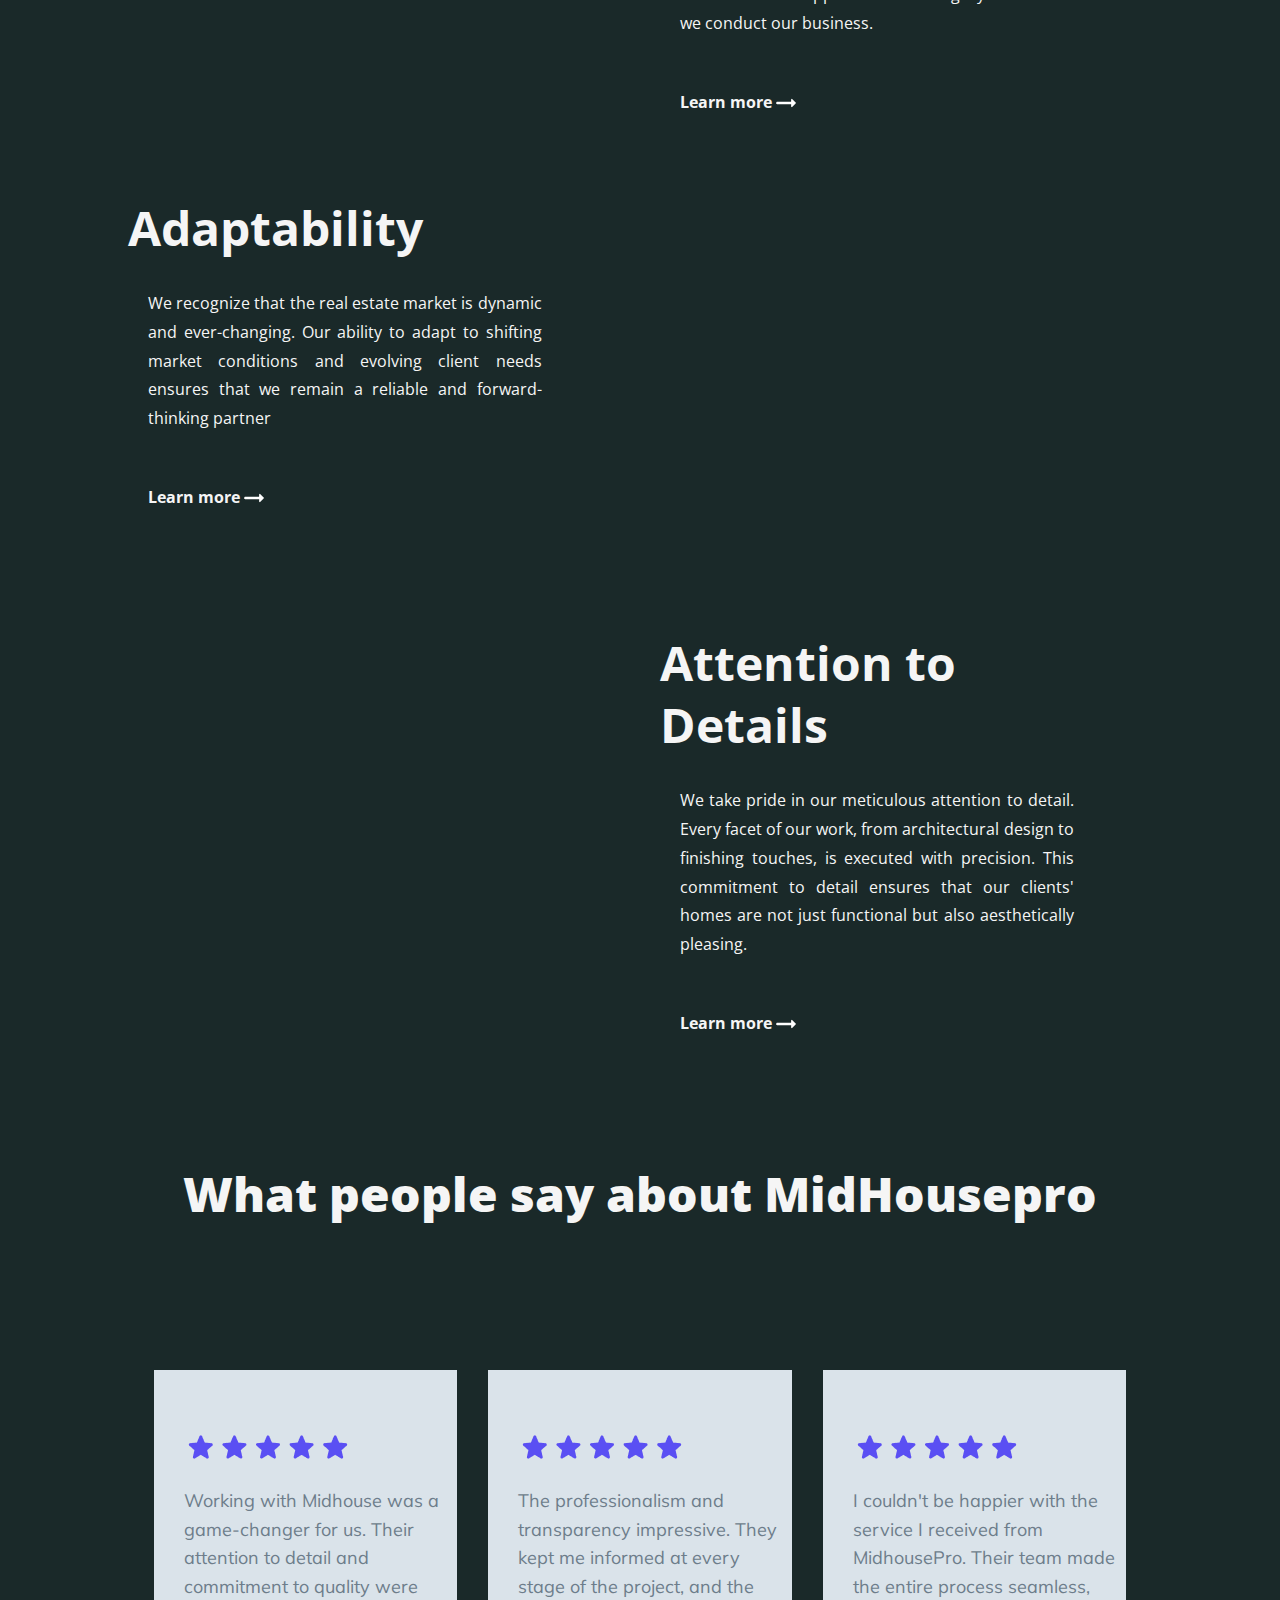
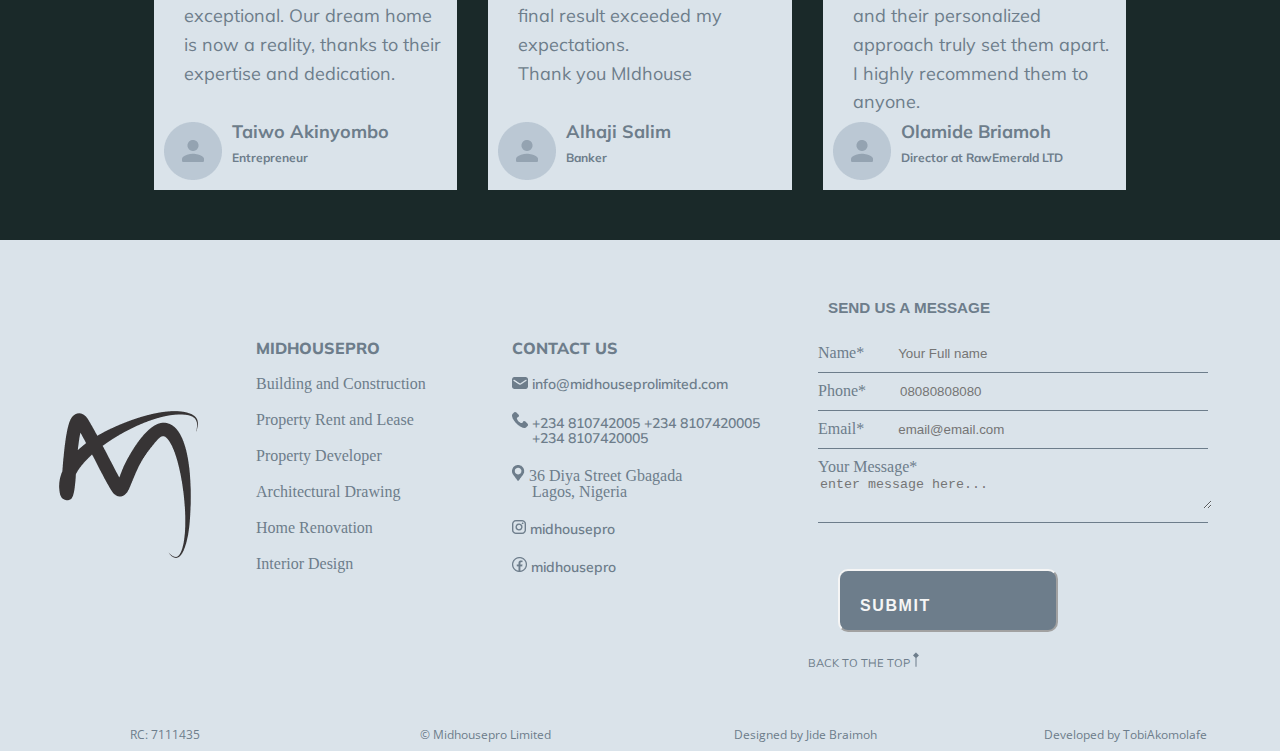
==== commit b9419a16: "more animation added to project" ====
--- a/index.html
+++ b/index.html
@@ -43,9 +43,9 @@
 
             <div class="home_banner_images">
                 <div class="home_banner_image1 reveal_up"></div>
-                <div class="reveal_up home_banner_imageGroup">
-                    <div class="home_banner_image2"></div>
-                    <div class="home_banner_image3"></div>
+                <div class="home_banner_imageGroup">
+                    <div class="reveal_left home_banner_image2"></div>
+                    <div class="reveal_right home_banner_image3"></div>
                 </div>
             </div>
             <div class="ceo_caption">
@@ -162,7 +162,7 @@
             <p id="specialSpace">Learn more</p>
             <img src="/assets/arrow_right.png">
         </div>
-        <div class="reveal_right commitment_img">
+        <div id="specialSpace" class="reveal_right commitment_img">
             <img src="/assets/Adaptability.png" alt="" srcset="">
         </div>
         </div>
--- a/style.css
+++ b/style.css
@@ -439,6 +439,7 @@
 }
 
 .commitment_img img:hover{
+    transition: all 1s ease;
     scale: 1.1;
 }
 
@@ -718,7 +719,10 @@
     display: none;width: 100%;
 }
 
-.projectImages{
+.projectImages:hover{
+    scale: 1.3;
+    transition: all 1s ease;
+
 }
 
 .projectImages img{
@@ -727,6 +731,7 @@
     padding: 10px;
     margin: 0px auto 50px auto;
     border: solid 1px var(--white);
+
 }
 
 .Page_active{
